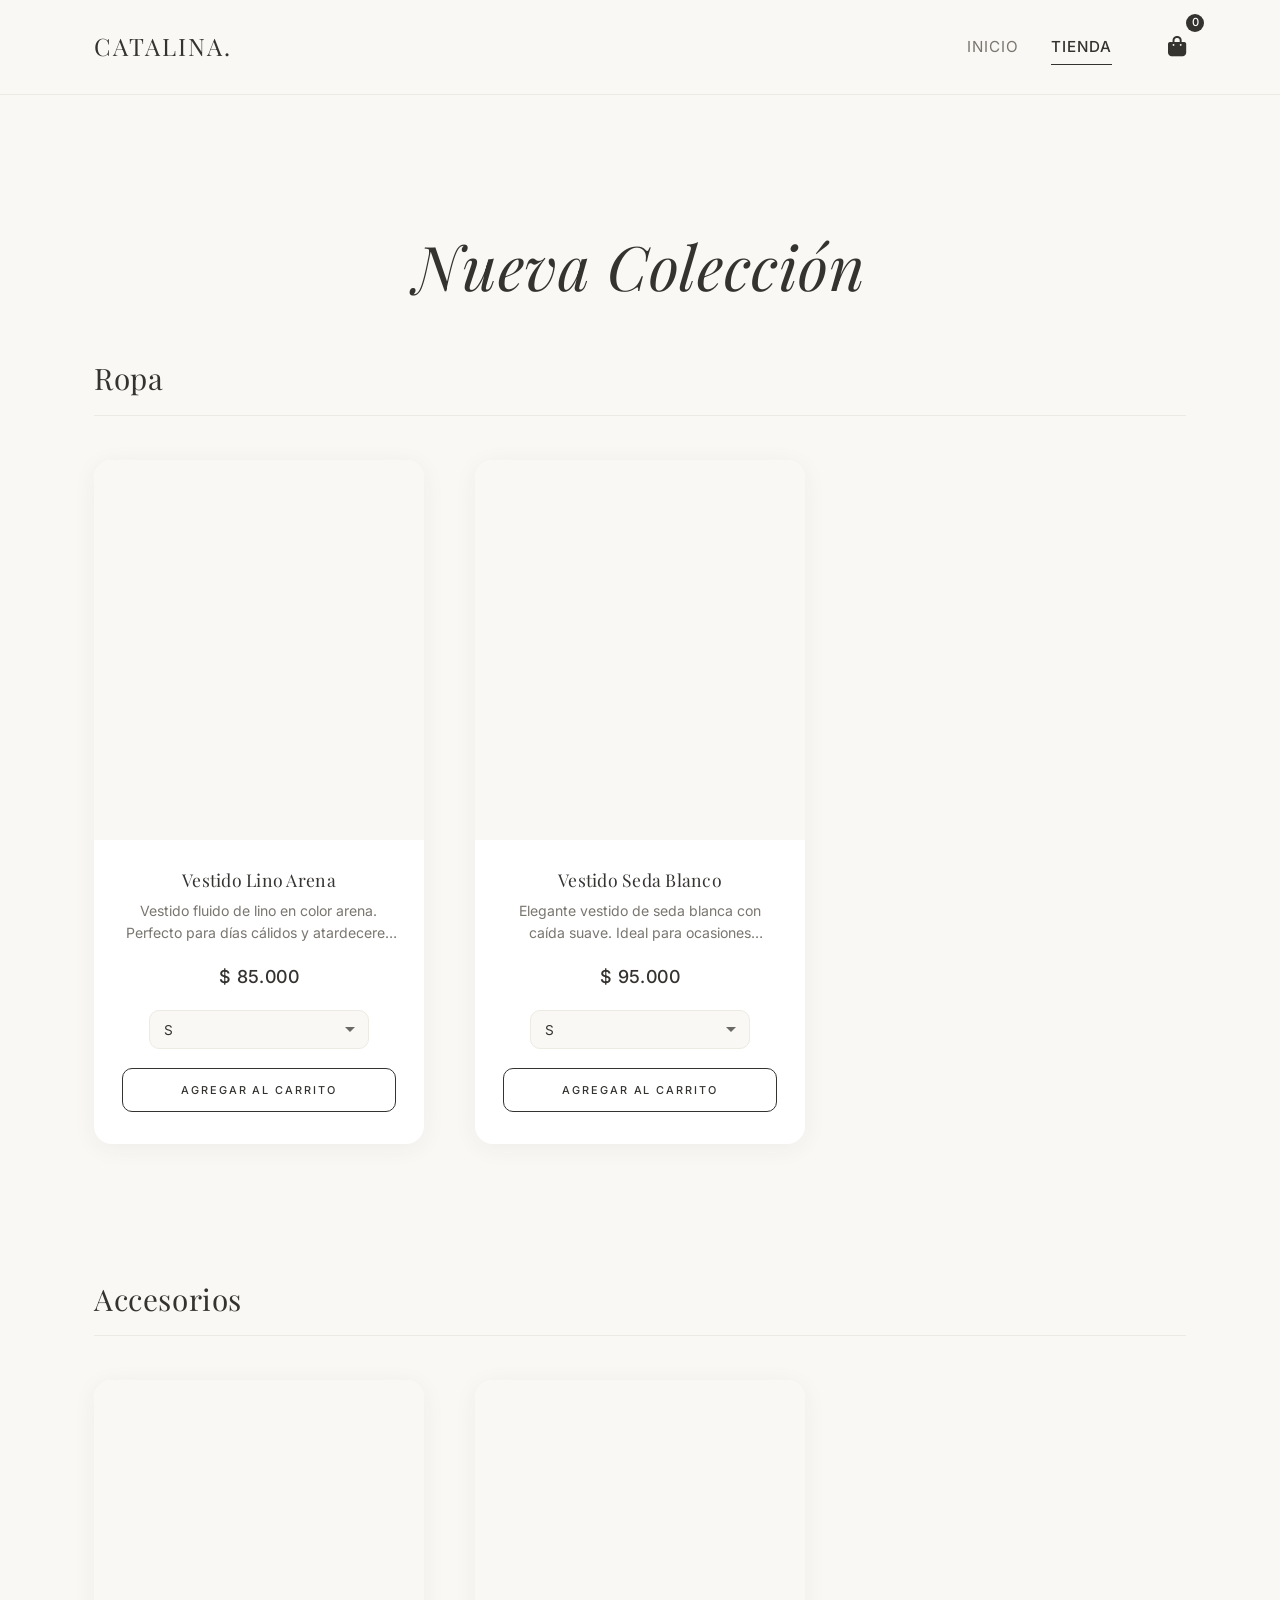
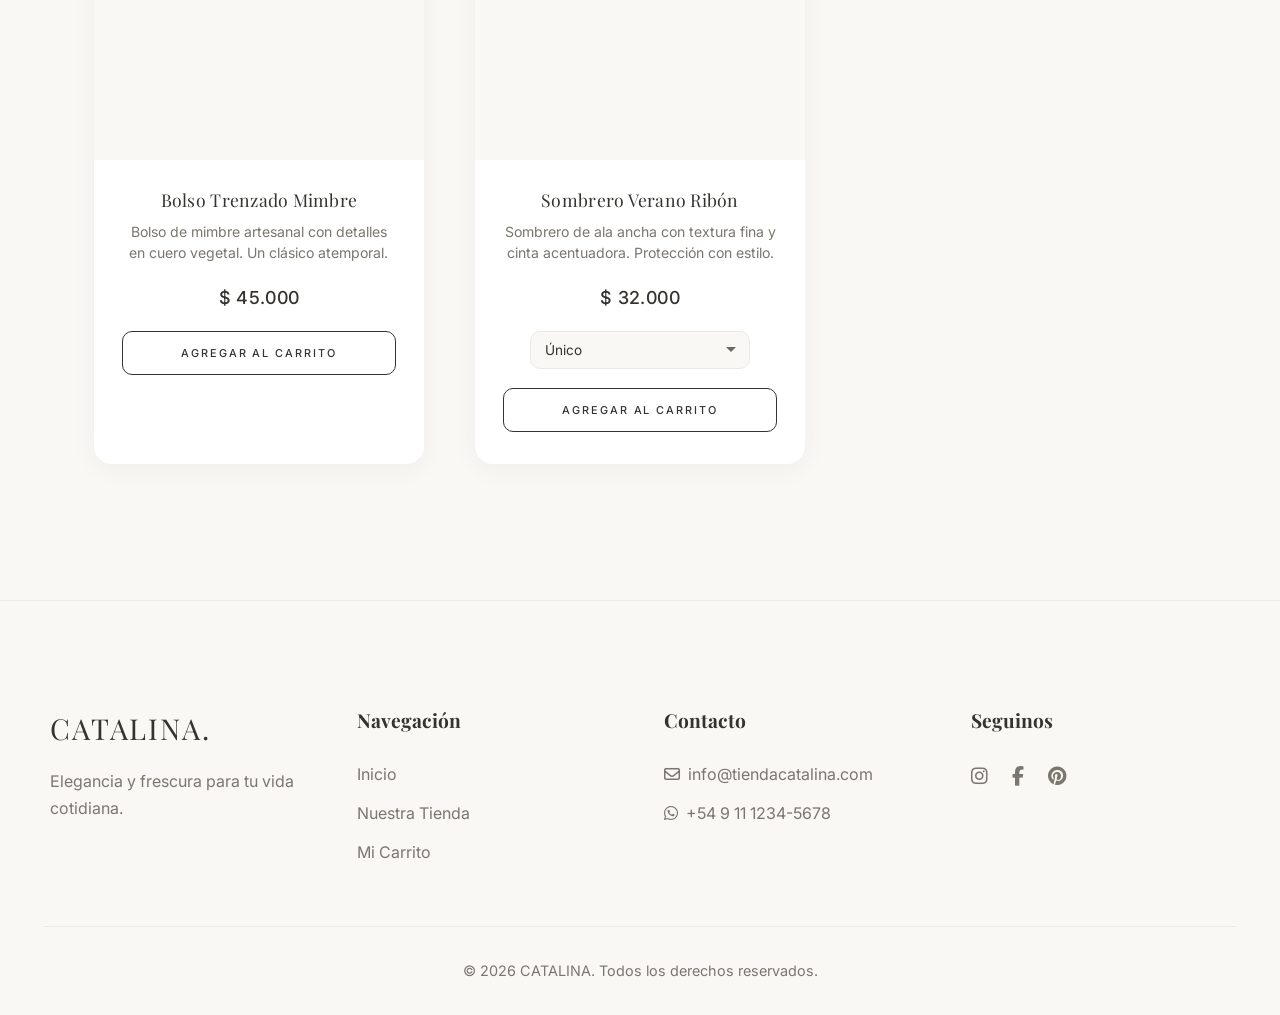
==== shop.html @ 64754042 "primer commit" ====
<!DOCTYPE html>
<html lang="es">
<head>
    <meta charset="UTF-8">
    <meta name="viewport" content="width=device-width, initial-scale=1.0">
    <title>Tienda | CATALINA.</title>
    <!-- Google Fonts -->
    <link rel="preconnect" href="https://fonts.googleapis.com">
    <link rel="preconnect" href="https://fonts.gstatic.com" crossorigin>
    <link href="https://fonts.googleapis.com/css2?family=Inter:wght@300;400;500&family=Playfair+Display:ital,wght@0,400;0,600;1,400&display=swap" rel="stylesheet">
    <link rel="stylesheet" href="css/style.css">
    <!-- FontAwesome -->
    <link rel="stylesheet" href="https://cdnjs.cloudflare.com/ajax/libs/font-awesome/6.4.0/css/all.min.css">
</head>
<body>
    <!-- Navbar -->
    <header class="navbar">
        <div class="nav-container">
            <a href="index.html" class="logo">CATALINA.</a>
            <nav class="nav-links">
                <a href="index.html">Inicio</a>
                <a href="shop.html" class="active">Tienda</a>
                <div class="cart-icon-container" id="open-cart-btn">
                    <i class="fa-solid fa-bag-shopping"></i>
                    <span id="cart-badge" class="cart-badge">0</span>
                </div>
            </nav>
        </div>
    </header>

    <!-- Shop Content -->
    <main class="products-section">
        <h1 class="page-title">Nueva Colección</h1>
        
        <!-- Categoría: Ropa -->
        <section class="category-wrapper">
            <h2 class="category-title">Ropa</h2>
            <div class="products-grid" id="ropa-container">
                <!-- Productos inyectados por js/main.js -->
            </div>
        </section>

        <!-- Categoría: Accesorios -->
        <section class="category-wrapper">
            <h2 class="category-title">Accesorios</h2>
            <div class="products-grid" id="accesorios-container">
                <!-- Productos inyectados por js/main.js -->
            </div>
        </section>
        
    </main>

    <!-- 7. Footer Completo -->
    <footer class="main-footer">
        <div class="footer-grid">
            <div class="footer-brand">
                <a href="index.html" class="logo">CATALINA.</a>
                <p>Elegancia y frescura para tu vida cotidiana.</p>
            </div>
            
            <div class="footer-links">
                <h4>Navegación</h4>
                <ul>
                    <li><a href="index.html">Inicio</a></li>
                    <li><a href="shop.html">Nuestra Tienda</a></li>
                    <li><a href="#" id="open-cart-footer-2">Mi Carrito</a></li>
                </ul>
            </div>
            
            <div class="footer-contact">
                <h4>Contacto</h4>
                <p><i class="fa-regular fa-envelope"></i> info@tiendacatalina.com</p>
                <p><i class="fa-brands fa-whatsapp"></i> +54 9 11 1234-5678</p>
            </div>
            
            <div class="footer-social">
                <h4>Seguinos</h4>
                <div class="social-icons">
                    <a href="#"><i class="fa-brands fa-instagram"></i></a>
                    <a href="#"><i class="fa-brands fa-facebook-f"></i></a>
                    <a href="#"><i class="fa-brands fa-pinterest"></i></a>
                </div>
            </div>
        </div>
        <div class="footer-bottom">
            <p>&copy; 2026 CATALINA. Todos los derechos reservados.</p>
        </div>
    </footer>


    <!-- Cart Sidebar Overlay -->
    <div class="cart-overlay" id="cart-overlay">
        <div class="cart-sidebar" id="cart-sidebar">
            <div class="cart-header">
                <h2>Tu Bolsa</h2>
                <button id="close-cart-btn" class="close-btn"><i class="fa-solid fa-xmark"></i></button>
            </div>
            
            <div class="cart-items" id="cart-items-container">
                <!-- Cart items will be injected here -->
                <p class="empty-cart-msg">Tu bolsa está vacía.</p>
            </div>
            
            <div class="cart-footer">
                <div class="cart-total">
                    <span>Total:</span>
                    <span id="cart-total-price">$0</span>
                </div>
                <button id="empty-cart-btn" class="btn-outline-small">Vaciar Carrito</button>
                <button id="checkout-btn" class="checkout-btn">
                    Finalizar compras <i class="fa-brands fa-whatsapp"></i>
                </button>
            </div>
        </div>
    </div>

    <!-- Scripts -->
    <script src="js/products.js"></script>
    <script src="js/cart.js"></script>
    <script src="js/main.js"></script>
</body>
</html>
---- css/style.css ----
/* CSS Reset & Variables — boutique / editorial */
:root {
    --color-primary: #D5C4A1;
    --color-bg: #FAF8F4;
    --color-surface: #FFFFFF;
    --color-text-dark: #353330;
    --color-text-light: #7A7670;
    --color-border: #EDEAE3;
    --color-border-strong: #E0DBD2;
    --color-wash: rgba(53, 51, 48, 0.04);

    --font-heading: 'Playfair Display', serif;
    --font-body: 'Inter', sans-serif;

    --ease-smooth: cubic-bezier(0.4, 0, 0.2, 1);
    --duration: 0.3s;
    --transition: color var(--duration) var(--ease-smooth),
        background-color var(--duration) var(--ease-smooth),
        border-color var(--duration) var(--ease-smooth),
        box-shadow var(--duration) var(--ease-smooth),
        opacity var(--duration) var(--ease-smooth),
        transform var(--duration) var(--ease-smooth);
    --transition-btn: var(--transition);

    --shadow-subtle: 0 1px 3px rgba(53, 51, 48, 0.04);
    --shadow-soft: 0 8px 28px rgba(53, 51, 48, 0.06);
    --shadow-card: 0 4px 24px rgba(53, 51, 48, 0.055);
    --shadow-card-hover: 0 14px 36px rgba(53, 51, 48, 0.09);

    --radius-sm: 10px;
    --radius-md: 18px;

    --page-gutter: clamp(1.5rem, 5vw, 2.75rem);
    --content-max: 1180px;
    --section-pad-y: clamp(3.75rem, 10vw, 6.5rem);
    --section-gap: clamp(4.5rem, 11vw, 8.5rem);
}

* {
    margin: 0;
    padding: 0;
    box-sizing: border-box;
}

body {
    font-family: var(--font-body);
    font-weight: 400;
    background-color: var(--color-bg);
    color: var(--color-text-dark);
    line-height: 1.65;
    overflow-x: hidden;
    -webkit-font-smoothing: antialiased;
}

/* Typography */
h1, h2, h3, .logo {
    font-family: var(--font-heading);
    font-weight: 400;
}

.section-heading {
    text-align: center;
    font-size: clamp(2.35rem, 4.8vw, 3.15rem);
    font-weight: 400;
    margin-bottom: clamp(2.5rem, 5vw, 3.75rem);
    padding: 0 var(--page-gutter);
    color: var(--color-text-dark);
    font-style: italic;
    letter-spacing: 0.01em;
    line-height: 1.2;
}

.featured-section {
    margin-top: var(--section-gap);
    margin-bottom: clamp(2rem, 5vw, 3.5rem);
}

/* Navbar */
.navbar {
    background-color: rgba(250, 248, 244, 0.92);
    backdrop-filter: blur(12px);
    -webkit-backdrop-filter: blur(12px);
    position: sticky;
    top: 0;
    z-index: 100;
    border-bottom: 1px solid var(--color-border);
}

.nav-container {
    max-width: var(--content-max);
    margin: 0 auto;
    padding: 1.35rem var(--page-gutter);
    display: flex;
    justify-content: space-between;
    align-items: center;
}

.logo {
    font-size: 1.5rem;
    text-decoration: none;
    color: var(--color-text-dark);
    letter-spacing: 2px;
}

.nav-links {
    display: flex;
    gap: 2rem;
    align-items: center;
}

.nav-links a {
    text-decoration: none;
    color: var(--color-text-light);
    font-size: 0.95rem;
    text-transform: uppercase;
    letter-spacing: 1px;
    transition: var(--transition);
    padding: 0.35rem 0;
    position: relative;
}

.nav-links a::after {
    content: '';
    position: absolute;
    left: 0;
    bottom: 0;
    width: 100%;
    height: 1px;
    background: currentColor;
    transform: scaleX(0);
    transform-origin: right;
    transition: transform var(--duration) var(--ease-smooth);
}

.nav-links a:hover::after,
.nav-links a.active::after {
    transform: scaleX(1);
    transform-origin: left;
}

.nav-links a:hover,
.nav-links a.active {
    color: var(--color-text-dark);
    font-weight: 500;
}

.cart-icon-container {
    position: relative;
    cursor: pointer;
    font-size: 1.3rem;
    margin-left: 1rem;
    padding: 0.5rem;
    margin-right: -0.5rem;
    border-radius: var(--radius-sm);
    transition: var(--transition);
}

.cart-icon-container:hover {
    color: var(--color-text-dark);
    background: rgba(44, 42, 41, 0.05);
}

.cart-badge {
    position: absolute;
    top: -8px;
    right: -10px;
    background-color: var(--color-text-dark); /* Contrast */
    color: white;
    font-family: var(--font-body);
    font-size: 0.7rem;
    font-weight: 500;
    width: 18px;
    height: 18px;
    border-radius: 50%;
    display: flex;
    align-items: center;
    justify-content: center;
}

/* 1. Hero Section */
.hero-index {
    position: relative;
    text-align: center;
    padding: 0 var(--page-gutter);
    height: 90vh; /* 90 height for massive impact */
    min-height: 600px;
    background-color: var(--color-primary);
    
    /* Default (Mobile First): Use hero.jfif */
    background-image: linear-gradient(rgba(0, 0, 0, 0.25), rgba(0, 0, 0, 0.25)), url('../images/hero.jfif');
    background-size: cover;
    background-position: center;
    background-repeat: no-repeat;
    
    /* Transition for smooth background toggle when resizing */
    transition: background-image 0.5s ease-in-out;
    
    color: white;
    display: flex;
    flex-direction: column;
    align-items: center;
    justify-content: center;
}

/* Hero Section Desktop Media Query */
@media (min-width: 768px) {
    .hero-index {
        /* Desktop: Use herodesktop.jfif to avoid pixelation */
        background-image: linear-gradient(rgba(0, 0, 0, 0.25), rgba(0, 0, 0, 0.25)), url('../images/herodesktop.jfif');
    }
}

.hero-content {
    max-width: 820px;
    z-index: 2;
    padding: 0 0.5rem;
}

.hero-content h1 {
    font-family: var(--font-heading);
    font-size: clamp(3rem, 8vw, 5.25rem);
    font-weight: 400;
    margin-bottom: 1.35rem;
    letter-spacing: 0.02em;
    line-height: 1.08;
    text-shadow: 0 2px 24px rgba(0, 0, 0, 0.22);
}

.hero-content p {
    font-family: var(--font-body);
    font-size: clamp(1.05rem, 2.2vw, 1.3rem);
    margin: 0 auto 2.75rem;
    font-weight: 300;
    line-height: 1.65;
    max-width: 34em;
    text-shadow: 0 1px 16px rgba(0, 0, 0, 0.2);
}

.btn-primary {
    display: inline-block;
    padding: 1rem 2.6rem;
    background-color: rgba(255, 255, 255, 0.97);
    color: var(--color-text-dark);
    text-decoration: none;
    font-family: var(--font-body);
    text-transform: uppercase;
    font-weight: 500;
    font-size: 0.72rem;
    letter-spacing: 0.2em;
    transition: var(--transition-btn);
    border: 1px solid rgba(255, 255, 255, 0.5);
    border-radius: var(--radius-sm);
    box-shadow: var(--shadow-soft);
}

.btn-primary:hover {
    background-color: #F5F2EC;
    color: var(--color-text-dark);
    border-color: var(--color-border-strong);
    transform: translateY(-1px);
    box-shadow: 0 10px 32px rgba(53, 51, 48, 0.1);
}

.btn-primary:active {
    transform: translateY(0);
    box-shadow: var(--shadow-subtle);
}

.btn-primary:focus-visible {
    outline: 2px solid var(--color-text-dark);
    outline-offset: 3px;
}

/* 3. Banner Visual Section */
.editorial-banner {
    position: relative;
    margin: var(--section-gap) 0;
    padding: var(--section-pad-y) var(--page-gutter);
    text-align: center;
    min-height: 400px;
    display: flex;
    align-items: center;
    justify-content: center;
    background: linear-gradient(rgba(0, 0, 0, 0.25), rgba(0, 0, 0, 0.25)), url('../images/banner.jfif') center/cover fixed no-repeat;
    /* fallback */
    background: linear-gradient(rgba(0, 0, 0, 0.25), rgba(0, 0, 0, 0.25)), url('../images/banner.jpg') center/cover fixed no-repeat, url('../images/banner.jfif') center/cover fixed no-repeat;
}

.banner-content {
    color: white;
    max-width: 700px;
    z-index: 2;
}

.banner-content h2 {
    font-family: var(--font-heading);
    font-size: clamp(2.35rem, 5vw, 3.5rem);
    font-weight: 400;
    font-style: italic;
    margin-bottom: 1.15rem;
    line-height: 1.15;
    letter-spacing: 0.01em;
    text-shadow: 0 2px 20px rgba(0, 0, 0, 0.25);
}

.banner-content p {
    font-family: var(--font-body);
    font-size: 1.15rem;
    margin-bottom: 2.25rem;
    font-weight: 300;
    line-height: 1.65;
    opacity: 0.95;
}

.btn-outline-white {
    display: inline-block;
    padding: 0.95rem 2.4rem;
    background-color: transparent;
    color: white;
    text-decoration: none;
    border: 1px solid rgba(255, 255, 255, 0.65);
    text-transform: uppercase;
    font-size: 0.72rem;
    letter-spacing: 0.2em;
    font-weight: 500;
    font-family: var(--font-body);
    border-radius: var(--radius-sm);
    transition: var(--transition-btn);
    backdrop-filter: blur(6px);
    -webkit-backdrop-filter: blur(6px);
}
.btn-outline-white:hover {
    background-color: rgba(255, 255, 255, 0.94);
    color: var(--color-text-dark);
    border-color: rgba(255, 255, 255, 0.94);
    transform: translateY(-1px);
    box-shadow: 0 8px 28px rgba(0, 0, 0, 0.12);
}

.btn-outline-white:focus-visible {
    outline: 2px solid white;
    outline-offset: 3px;
}

/* 4. About Section */
.about-section {
    padding: var(--section-pad-y) var(--page-gutter);
    text-align: center;
    max-width: 720px;
    margin: var(--section-gap) auto;
}

.about-section p {
    font-family: var(--font-body);
    font-size: 1.08rem;
    color: var(--color-text-light);
    line-height: 1.95;
    font-weight: 400;
}

/* 5. Benefits Section */
.benefits-section {
    display: grid;
    grid-template-columns: repeat(auto-fit, minmax(220px, 1fr));
    gap: clamp(2.25rem, 4vw, 3.25rem);
    padding: var(--section-pad-y) var(--page-gutter);
    background-color: rgba(213, 196, 161, 0.09);
    max-width: var(--content-max);
    margin: 0 auto var(--section-gap);
    border-radius: var(--radius-md);
    border: 1px solid var(--color-border);
    box-shadow: var(--shadow-subtle);
    text-align: center;
}

.benefit-item i {
    font-size: 2.25rem;
    color: var(--color-text-dark);
    margin-bottom: 1.1rem;
    opacity: 0.88;
}

.benefit-item h3 {
    font-size: 1.05rem;
    margin-bottom: 0.55rem;
    font-family: var(--font-heading);
    font-weight: 400;
    letter-spacing: 0.02em;
    color: var(--color-text-dark);
}

.benefit-item p {
    font-family: var(--font-body);
    font-size: 0.92rem;
    color: var(--color-text-light);
    line-height: 1.6;
    font-weight: 400;
}

/* 6. Call To Action Final */
.cta-final {
    text-align: center;
    padding: var(--section-pad-y) var(--page-gutter);
    background-color: var(--color-surface);
    margin-bottom: var(--section-gap);
    border-top: 1px solid var(--color-border);
    border-bottom: 1px solid var(--color-border);
}

.cta-final h2 {
    font-family: var(--font-heading);
    font-size: clamp(2.35rem, 5vw, 3.35rem);
    font-weight: 400;
    font-style: italic;
    color: var(--color-text-dark);
    margin-bottom: 1.1rem;
    line-height: 1.15;
    letter-spacing: 0.01em;
}

.cta-final p {
    font-family: var(--font-body);
    font-size: 1.05rem;
    color: var(--color-text-light);
    margin-bottom: 2.25rem;
    max-width: 36rem;
    margin-left: auto;
    margin-right: auto;
    line-height: 1.65;
}

/* Products Section (Shop Page / Featured) */
.products-section {
    max-width: var(--content-max);
    margin: var(--section-gap) auto var(--section-gap);
    padding: 0 var(--page-gutter);
}

.page-title {
    font-family: var(--font-heading);
    text-align: center;
    font-size: clamp(2.65rem, 6vw, 3.85rem);
    font-weight: 400;
    margin: clamp(2.5rem, 6vw, 4rem) 0 clamp(2.5rem, 5vw, 3.75rem);
    font-style: italic;
    color: var(--color-text-dark);
    letter-spacing: 0.01em;
    line-height: 1.12;
}

.category-wrapper {
    margin-bottom: var(--section-gap);
}

.category-wrapper:last-of-type {
    margin-bottom: clamp(3rem, 8vw, 5rem);
}

.category-title {
    font-family: var(--font-heading);
    font-size: clamp(1.45rem, 2.8vw, 1.85rem);
    font-weight: 400;
    margin-bottom: 2.75rem;
    color: var(--color-text-dark);
    border-bottom: 1px solid var(--color-border);
    padding-bottom: 1.15rem;
    letter-spacing: 0.02em;
    line-height: 1.25;
}

.products-grid {
    display: grid;
    grid-template-columns: repeat(auto-fill, minmax(268px, 1fr));
    gap: clamp(2rem, 4vw, 3.25rem);
}

/* Product Card */
.product-card {
    background: var(--color-surface);
    border-radius: var(--radius-md);
    overflow: hidden;
    transition: var(--transition);
    border: none;
    box-shadow: var(--shadow-card);
}

.product-card:hover {
    transform: translateY(-2px);
    box-shadow: var(--shadow-card-hover);
}

.product-image-container {
    width: 100%;
    height: 380px;
    overflow: hidden;
    position: relative;
    background: var(--color-bg);
}

.product-image-container::after {
    content: '';
    position: absolute;
    inset: 0;
    background: linear-gradient(180deg, transparent 60%, rgba(53, 51, 48, 0.03) 100%);
    opacity: 0;
    transition: opacity var(--duration) var(--ease-smooth);
    pointer-events: none;
    z-index: 1;
}

.product-card:hover .product-image-container::after {
    opacity: 1;
}

.product-image {
    width: 100%;
    height: 100%;
    object-fit: cover;
    transition: transform var(--duration) var(--ease-smooth);
}

.product-card:hover .product-image {
    transform: scale(1.035);
}

.product-info {
    padding: 1.75rem 1.75rem 2rem;
    text-align: center;
}

.product-title {
    font-family: var(--font-heading);
    font-size: 1.1rem;
    font-weight: 400;
    margin-bottom: 0.55rem;
    color: var(--color-text-dark);
    letter-spacing: 0.015em;
    line-height: 1.35;
}

.product-desc {
    font-family: var(--font-body);
    font-size: 0.88rem;
    color: var(--color-text-light);
    margin-bottom: 1.15rem;
    line-height: 1.55;
    display: -webkit-box;
    -webkit-line-clamp: 2;
    -webkit-box-orient: vertical;
    overflow: hidden;
}

.product-price {
    font-family: var(--font-body);
    font-size: 1.12rem;
    font-weight: 500;
    margin-bottom: 1.15rem;
    letter-spacing: 0.02em;
}

/* Size Selector inside Card */
.size-selector {
    margin-bottom: 1.15rem;
}
.size-selector select {
    width: 100%;
    max-width: 220px;
    margin: 0 auto;
    display: block;
    padding: 0.65rem 0.85rem;
    border: 1px solid var(--color-border);
    border-radius: var(--radius-sm);
    background: var(--color-bg);
    font-family: inherit;
    font-size: 0.85rem;
    color: var(--color-text-dark);
    cursor: pointer;
    transition: var(--transition-btn);
    appearance: none;
    background-image: url("data:image/svg+xml,%3Csvg xmlns='http://www.w3.org/2000/svg' width='12' height='12' viewBox='0 0 12 12'%3E%3Cpath fill='%236B6865' d='M6 8L1 3h10z'/%3E%3C/svg%3E");
    background-repeat: no-repeat;
    background-position: right 0.75rem center;
    padding-right: 2rem;
}

.size-selector select:hover {
    border-color: var(--color-border-strong);
    background-color: var(--color-surface);
}

.size-selector select:focus-visible {
    outline: 2px solid var(--color-text-dark);
    outline-offset: 2px;
}

.add-to-cart-btn {
    width: 100%;
    padding: 0.88rem 1rem;
    background-color: transparent;
    color: var(--color-text-dark);
    border: 1px solid var(--color-text-dark);
    cursor: pointer;
    font-family: var(--font-body);
    font-size: 0.68rem;
    font-weight: 500;
    text-transform: uppercase;
    letter-spacing: 0.18em;
    border-radius: var(--radius-sm);
    transition: var(--transition-btn);
    box-shadow: none;
}

.add-to-cart-btn:hover {
    background-color: var(--color-text-dark);
    color: var(--color-surface);
    border-color: var(--color-text-dark);
}

.add-to-cart-btn:active {
    opacity: 0.92;
}

.add-to-cart-btn:focus-visible {
    outline: 2px solid var(--color-text-dark);
    outline-offset: 3px;
}

/* 7. Footer Completo */
.main-footer {
    background-color: var(--color-bg); /* Claro / beige */
    padding: var(--section-pad-y) var(--page-gutter) 2rem;
    border-top: 1px solid var(--color-border);
    margin-top: auto;
}

.footer-grid {
    max-width: var(--content-max);
    margin: 0 auto;
    display: grid;
    grid-template-columns: repeat(auto-fit, minmax(250px, 1fr));
    gap: 3rem;
    margin-bottom: 3rem;
}

.footer-brand .logo {
    display: block;
    font-size: 1.8rem;
    margin-bottom: 1rem;
}
.footer-brand p {
    color: var(--color-text-light);
    font-size: 1rem;
}

.footer-links h4,
.footer-contact h4,
.footer-social h4 {
    font-family: var(--font-heading);
    font-size: 1.2rem;
    color: var(--color-text-dark);
    margin-bottom: 1.5rem;
}

.footer-links ul {
    list-style: none;
}
.footer-links li {
    margin-bottom: 0.8rem;
}
.footer-links a {
    text-decoration: none;
    color: var(--color-text-light);
    transition: var(--transition);
}
.footer-links a:hover {
    color: var(--color-text-dark);
}

.footer-contact p {
    color: var(--color-text-light);
    margin-bottom: 0.8rem;
    display: flex;
    align-items: center;
    gap: 0.5rem;
}

.social-icons {
    display: flex;
    gap: 1.5rem;
}

.social-icons a {
    color: var(--color-text-light);
    font-size: 1.2rem;
    transition: var(--transition);
}
.social-icons a:hover {
    color: var(--color-text-dark);
    transform: translateY(-1px);
}

.footer-bottom {
    text-align: center;
    padding-top: 2rem;
    border-top: 1px solid var(--color-border);
    color: var(--color-text-light);
    font-size: 0.9rem;
}

/* Cart Sidebar Overlay */
.cart-overlay {
    position: fixed;
    top: 0;
    left: 0;
    width: 100%;
    height: 100%;
    background: rgba(53, 51, 48, 0.35);
    backdrop-filter: blur(4px);
    -webkit-backdrop-filter: blur(4px);
    opacity: 0;
    visibility: hidden;
    transition: var(--transition);
    z-index: 1000;
}

.cart-overlay.active {
    opacity: 1;
    visibility: visible;
}

/* Cart Sidebar */
.cart-sidebar {
    position: fixed;
    top: 0;
    right: -400px;
    width: 100%;
    max-width: 400px;
    height: 100%;
    background: var(--color-surface);
    box-shadow: -8px 0 40px rgba(53, 51, 48, 0.08);
    border-left: 1px solid var(--color-border);
    display: flex;
    flex-direction: column;
    transition: right var(--duration) var(--ease-smooth);
}

.cart-overlay.active .cart-sidebar {
    right: 0;
}

.cart-header {
    padding: 1.75rem 1.5rem;
    display: flex;
    justify-content: space-between;
    align-items: center;
    border-bottom: 1px solid var(--color-border);
}

.cart-header h2 {
    font-family: var(--font-heading);
    font-size: 1.35rem;
    font-weight: 400;
    font-style: italic;
    letter-spacing: 0.02em;
    color: var(--color-text-dark);
}

.close-btn {
    background: none;
    border: none;
    font-size: 1.5rem;
    cursor: pointer;
    color: var(--color-text-light);
    padding: 0.35rem;
    line-height: 1;
    border-radius: var(--radius-sm);
    transition: var(--transition-btn);
}

.close-btn:hover {
    color: var(--color-text-dark);
    background: rgba(44, 42, 41, 0.06);
}

.cart-items {
    flex-grow: 1;
    overflow-y: auto;
    padding: 1.5rem 1.75rem;
}

.empty-cart-msg {
    text-align: center;
    color: var(--color-text-light);
    margin-top: 2rem;
    font-style: italic;
}

/* Cart Item Layout */
.cart-item {
    display: flex;
    gap: 1rem;
    margin-bottom: 1.5rem;
    padding-bottom: 1.5rem;
    border-bottom: 1px solid var(--color-border);
}

.cart-item-img {
    width: 80px;
    height: 100px;
    object-fit: cover;
    border-radius: var(--radius-sm);
    border: 1px solid var(--color-border);
}

.cart-item-details {
    flex-grow: 1;
    display: flex;
    flex-direction: column;
}

.cart-item-title {
    font-size: 0.95rem;
    font-family: var(--font-heading);
}

.cart-item-price {
    font-size: 0.9rem;
    font-weight: 500;
    margin: 0.3rem 0;
}

.cart-item-size {
    font-size: 0.8rem;
    color: var(--color-text-light);
}

.cart-item-actions {
    display: flex;
    justify-content: space-between;
    align-items: center;
    margin-top: auto;
}

.qty-controls {
    display: flex;
    align-items: center;
    border: 1px solid var(--color-border);
    border-radius: var(--radius-sm);
}

.qty-btn {
    background: none;
    border: none;
    padding: 0.35rem 0.65rem;
    cursor: pointer;
    color: var(--color-text-dark);
    transition: var(--transition-btn);
    border-radius: 2px;
}

.qty-btn:hover {
    background: rgba(44, 42, 41, 0.08);
}

.qty-value {
    padding: 0 0.5rem;
    font-size: 0.9rem;
}

.remove-item-btn {
    background: none;
    border: none;
    color: var(--color-text-light);
    font-size: 0.82rem;
    font-family: var(--font-body);
    cursor: pointer;
    text-decoration: underline;
    text-underline-offset: 3px;
    transition: var(--transition);
}

.remove-item-btn:hover {
    color: var(--color-text-dark);
}

.cart-footer {
    padding: 1.75rem 1.5rem;
    border-top: 1px solid var(--color-border);
    background: var(--color-surface);
}

.cart-total {
    display: flex;
    justify-content: space-between;
    font-size: 1.2rem;
    font-family: var(--font-heading);
    margin-bottom: 1.5rem;
}

.checkout-btn {
    width: 100%;
    padding: 1rem 1rem;
    background-color: var(--color-text-dark);
    color: var(--color-surface);
    border: 1px solid var(--color-text-dark);
    border-radius: var(--radius-sm);
    cursor: pointer;
    font-family: var(--font-body);
    font-size: 0.78rem;
    font-weight: 500;
    text-transform: uppercase;
    letter-spacing: 0.12em;
    display: flex;
    justify-content: center;
    align-items: center;
    gap: 0.6rem;
    transition: var(--transition-btn);
    box-shadow: var(--shadow-subtle);
}

.checkout-btn:hover {
    background-color: #484541;
    border-color: #484541;
    color: var(--color-surface);
}

.checkout-btn:active {
    opacity: 0.95;
}

.checkout-btn:focus-visible {
    outline: 2px solid var(--color-text-dark);
    outline-offset: 3px;
}

.btn-outline-small {
    width: 100%;
    padding: 0.65rem 0.75rem;
    margin-bottom: 1rem;
    background: transparent;
    border: 1px solid var(--color-border);
    color: var(--color-text-light);
    border-radius: var(--radius-sm);
    cursor: pointer;
    font-size: 0.85rem;
    transition: var(--transition-btn);
}
.btn-outline-small:hover {
    border-color: var(--color-text-dark);
    color: var(--color-text-dark);
    background: rgba(44, 42, 41, 0.04);
}

@media (prefers-reduced-motion: reduce) {
    *,
    *::before,
    *::after {
        animation-duration: 0.01ms !important;
        animation-iteration-count: 1 !important;
        transition-duration: 0.01ms !important;
    }

    .product-card:hover,
    .btn-primary:hover,
    .btn-outline-white:hover,
    .add-to-cart-btn:hover,
    .checkout-btn:hover {
        transform: none;
    }

    .product-card:hover .product-image {
        transform: none;
    }

    .nav-links a::after {
        transition: none;
    }
}

/* Responsive constraints */
@media (max-width: 768px) {
    .nav-links {
        gap: 1rem;
    }
    .hero-index {
        padding: 6rem var(--page-gutter);
        min-height: 50vh;
        height: auto;
    }
    .hero-content h1 {
        font-size: clamp(2.5rem, 10vw, 3.25rem);
    }
    .cart-sidebar {
        max-width: 85%;
    }
    .editorial-banner {
        padding: clamp(3.75rem, 12vw, 5rem) var(--page-gutter);
        margin: var(--section-gap) 0;
    }

    .products-section {
        margin-top: 3.25rem;
        margin-bottom: 3.5rem;
    }

    .category-wrapper {
        margin-bottom: 4rem;
    }

    .about-section {
        margin-top: 3.25rem;
        margin-bottom: 3.25rem;
    }
}
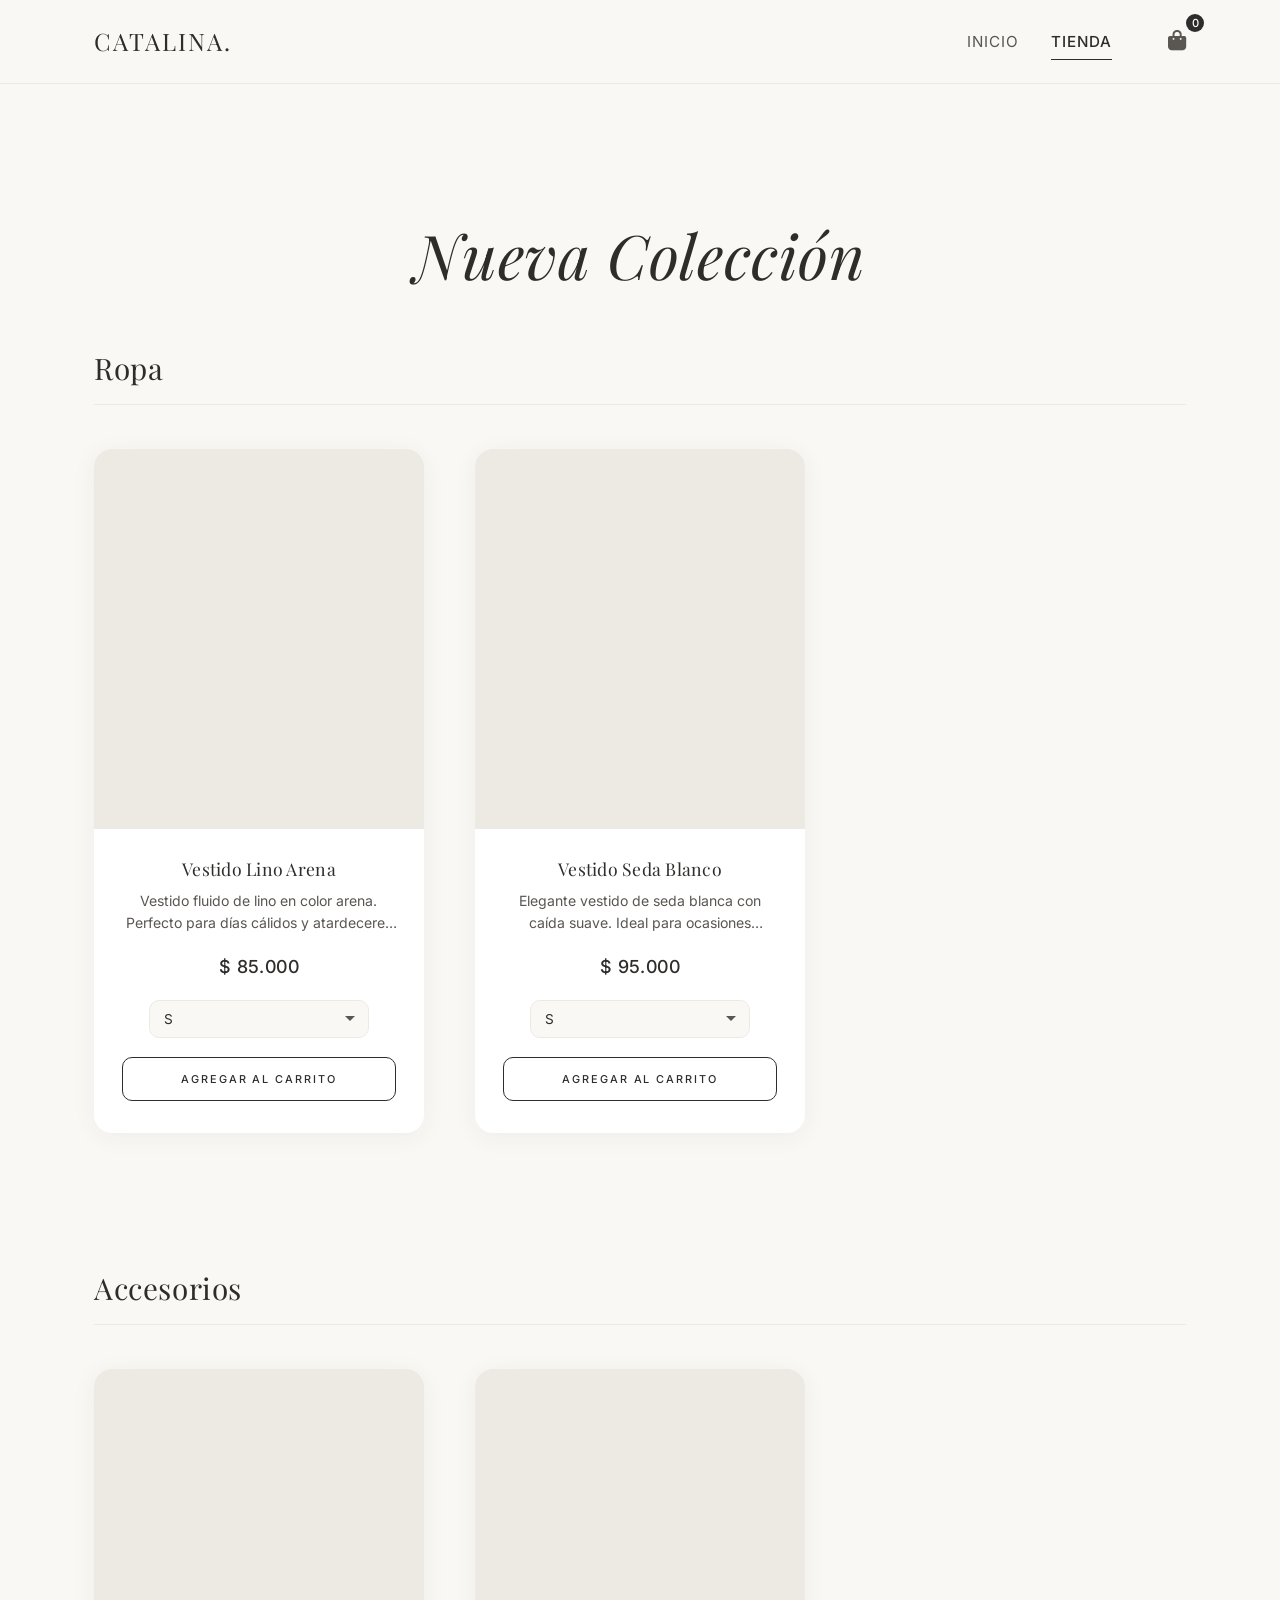
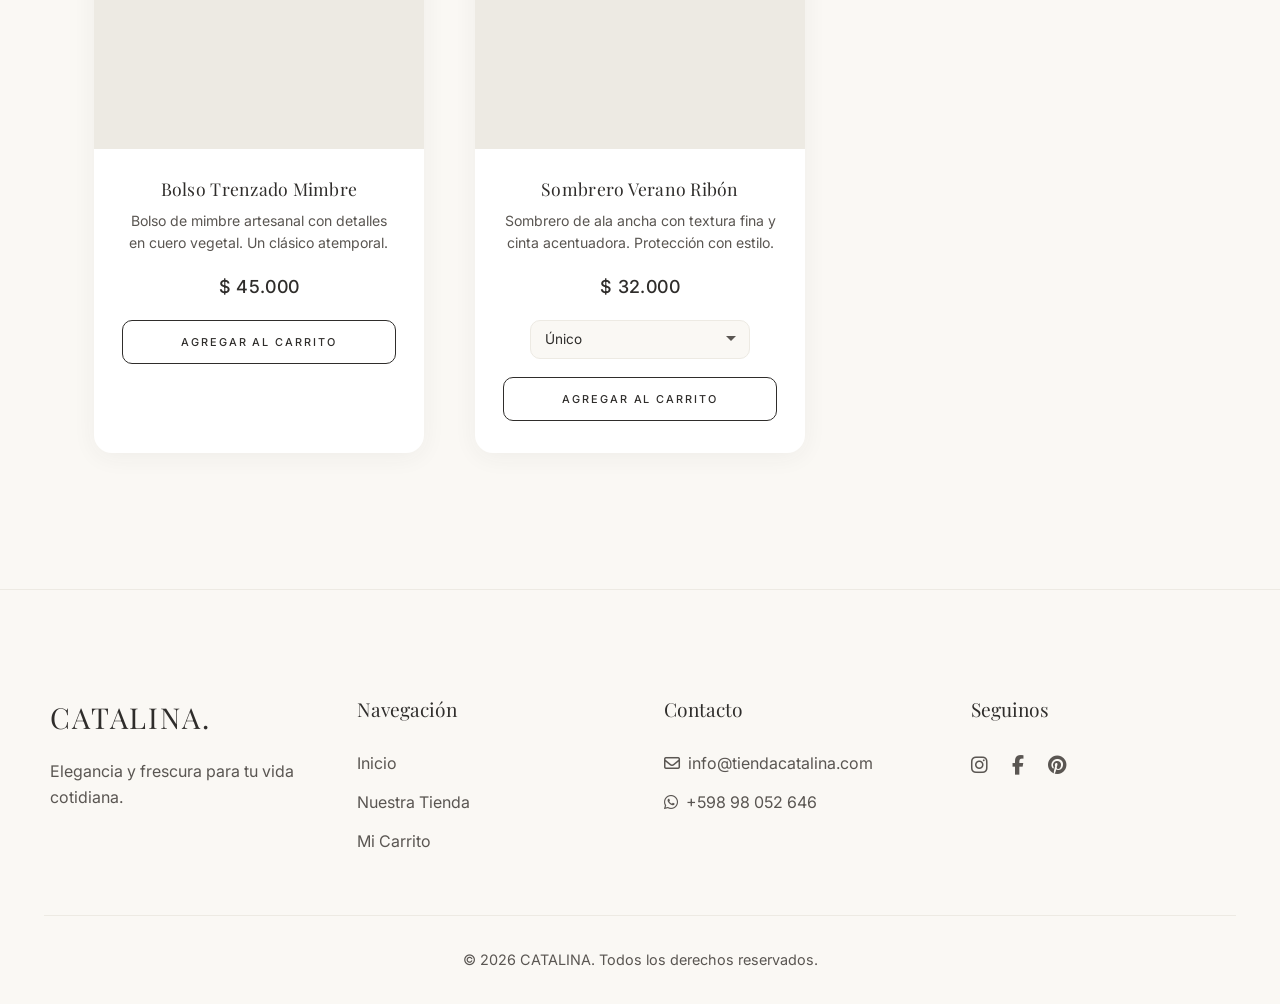
==== commit 14de0e85: "mejora rendimiento" ====
--- a/shop.html
+++ b/shop.html
@@ -3,82 +3,83 @@
 <head>
     <meta charset="UTF-8">
     <meta name="viewport" content="width=device-width, initial-scale=1.0">
-    <title>Tienda | CATALINA.</title>
-    <!-- Google Fonts -->
+    <title>Tienda | Ropa y accesorios — CATALINA.</title>
+    <meta name="description" content="Comprá vestidos, ropa de mujer y accesorios en CATALINA. Talles, envíos y calidad premium. Explorá ropa y accesorios en nuestra tienda online.">
+    <meta name="theme-color" content="#FAF8F4">
+    <meta name="robots" content="index, follow">
+    <link rel="canonical" href="https://www.tiendacatalina.com/shop.html">
+    <meta property="og:type" content="website">
+    <meta property="og:title" content="Tienda | CATALINA.">
+    <meta property="og:description" content="Ropa femenina y accesorios. Nueva colección con envíos a todo el país.">
+    <meta property="og:locale" content="es_UY">
+    <meta name="twitter:card" content="summary">
+    <meta name="twitter:title" content="Tienda CATALINA.">
+    <meta name="twitter:description" content="Vestidos y accesorios de moda femenina.">
     <link rel="preconnect" href="https://fonts.googleapis.com">
     <link rel="preconnect" href="https://fonts.gstatic.com" crossorigin>
     <link href="https://fonts.googleapis.com/css2?family=Inter:wght@300;400;500&family=Playfair+Display:ital,wght@0,400;0,600;1,400&display=swap" rel="stylesheet">
     <link rel="stylesheet" href="css/style.css">
-    <!-- FontAwesome -->
-    <link rel="stylesheet" href="https://cdnjs.cloudflare.com/ajax/libs/font-awesome/6.4.0/css/all.min.css">
+    <link rel="stylesheet" href="https://cdnjs.cloudflare.com/ajax/libs/font-awesome/6.4.0/css/all.min.css" crossorigin="anonymous" referrerpolicy="no-referrer">
 </head>
 <body>
-    <!-- Navbar -->
+    <a href="#main-content" class="skip-link">Saltar al contenido principal</a>
+
     <header class="navbar">
         <div class="nav-container">
             <a href="index.html" class="logo">CATALINA.</a>
-            <nav class="nav-links">
+            <nav class="nav-links" aria-label="Navegación principal">
                 <a href="index.html">Inicio</a>
-                <a href="shop.html" class="active">Tienda</a>
-                <div class="cart-icon-container" id="open-cart-btn">
-                    <i class="fa-solid fa-bag-shopping"></i>
-                    <span id="cart-badge" class="cart-badge">0</span>
-                </div>
+                <a href="shop.html" class="active" aria-current="page">Tienda</a>
+                <button type="button" class="cart-icon-container" id="open-cart-btn" aria-label="Abrir carrito de compras" aria-expanded="false" aria-controls="cart-sidebar">
+                    <i class="fa-solid fa-bag-shopping" aria-hidden="true"></i>
+                    <span id="cart-badge" class="cart-badge" aria-live="polite" aria-atomic="true">0</span>
+                </button>
             </nav>
         </div>
     </header>
 
-    <!-- Shop Content -->
-    <main class="products-section">
+    <main id="main-content" class="products-section">
         <h1 class="page-title">Nueva Colección</h1>
-        
-        <!-- Categoría: Ropa -->
-        <section class="category-wrapper">
-            <h2 class="category-title">Ropa</h2>
-            <div class="products-grid" id="ropa-container">
-                <!-- Productos inyectados por js/main.js -->
-            </div>
+
+        <section class="category-wrapper" aria-labelledby="cat-ropa">
+            <h2 id="cat-ropa" class="category-title">Ropa</h2>
+            <div class="products-grid" id="ropa-container"></div>
         </section>
 
-        <!-- Categoría: Accesorios -->
-        <section class="category-wrapper">
-            <h2 class="category-title">Accesorios</h2>
-            <div class="products-grid" id="accesorios-container">
-                <!-- Productos inyectados por js/main.js -->
-            </div>
+        <section class="category-wrapper" aria-labelledby="cat-acc">
+            <h2 id="cat-acc" class="category-title">Accesorios</h2>
+            <div class="products-grid" id="accesorios-container"></div>
         </section>
-        
     </main>
 
-    <!-- 7. Footer Completo -->
     <footer class="main-footer">
         <div class="footer-grid">
             <div class="footer-brand">
                 <a href="index.html" class="logo">CATALINA.</a>
                 <p>Elegancia y frescura para tu vida cotidiana.</p>
             </div>
-            
-            <div class="footer-links">
-                <h4>Navegación</h4>
+
+            <nav class="footer-links" aria-label="Enlaces del pie">
+                <h3>Navegación</h3>
                 <ul>
                     <li><a href="index.html">Inicio</a></li>
                     <li><a href="shop.html">Nuestra Tienda</a></li>
                     <li><a href="#" id="open-cart-footer-2">Mi Carrito</a></li>
                 </ul>
+            </nav>
+
+            <div class="footer-contact">
+                <h3>Contacto</h3>
+                <p><i class="fa-regular fa-envelope" aria-hidden="true"></i> <a href="mailto:info@tiendacatalina.com">info@tiendacatalina.com</a></p>
+                <p><i class="fa-brands fa-whatsapp" aria-hidden="true"></i> <a href="https://wa.me/59898052646">+598 98 052 646</a></p>
             </div>
-            
-            <div class="footer-contact">
-                <h4>Contacto</h4>
-                <p><i class="fa-regular fa-envelope"></i> info@tiendacatalina.com</p>
-                <p><i class="fa-brands fa-whatsapp"></i> +54 9 11 1234-5678</p>
-            </div>
-            
+
             <div class="footer-social">
-                <h4>Seguinos</h4>
+                <h3>Seguinos</h3>
                 <div class="social-icons">
-                    <a href="#"><i class="fa-brands fa-instagram"></i></a>
-                    <a href="#"><i class="fa-brands fa-facebook-f"></i></a>
-                    <a href="#"><i class="fa-brands fa-pinterest"></i></a>
+                    <a href="https://www.instagram.com/" rel="noopener noreferrer" target="_blank" aria-label="Instagram — abre en una pestaña nueva"><i class="fa-brands fa-instagram" aria-hidden="true"></i></a>
+                    <a href="https://www.facebook.com/" rel="noopener noreferrer" target="_blank" aria-label="Facebook — abre en una pestaña nueva"><i class="fa-brands fa-facebook-f" aria-hidden="true"></i></a>
+                    <a href="https://www.pinterest.com/" rel="noopener noreferrer" target="_blank" aria-label="Pinterest — abre en una pestaña nueva"><i class="fa-brands fa-pinterest" aria-hidden="true"></i></a>
                 </div>
             </div>
         </div>
@@ -87,36 +88,34 @@
         </div>
     </footer>
 
-
-    <!-- Cart Sidebar Overlay -->
-    <div class="cart-overlay" id="cart-overlay">
+    <div class="cart-overlay" id="cart-overlay" role="dialog" aria-modal="true" aria-labelledby="cart-title" aria-hidden="true">
         <div class="cart-sidebar" id="cart-sidebar">
             <div class="cart-header">
-                <h2>Tu Bolsa</h2>
-                <button id="close-cart-btn" class="close-btn"><i class="fa-solid fa-xmark"></i></button>
+                <h2 id="cart-title">Tu Bolsa</h2>
+                <button type="button" id="close-cart-btn" class="close-btn" aria-label="Cerrar carrito">
+                    <i class="fa-solid fa-xmark" aria-hidden="true"></i>
+                </button>
             </div>
-            
+
             <div class="cart-items" id="cart-items-container">
-                <!-- Cart items will be injected here -->
                 <p class="empty-cart-msg">Tu bolsa está vacía.</p>
             </div>
-            
+
             <div class="cart-footer">
                 <div class="cart-total">
                     <span>Total:</span>
-                    <span id="cart-total-price">$0</span>
+                    <span id="cart-total-price" aria-live="polite" aria-atomic="true">$0</span>
                 </div>
-                <button id="empty-cart-btn" class="btn-outline-small">Vaciar Carrito</button>
-                <button id="checkout-btn" class="checkout-btn">
-                    Finalizar compras <i class="fa-brands fa-whatsapp"></i>
+                <button type="button" id="empty-cart-btn" class="btn-outline-small">Vaciar carrito</button>
+                <button type="button" id="checkout-btn" class="checkout-btn">
+                    Finalizar compra por WhatsApp <i class="fa-brands fa-whatsapp" aria-hidden="true"></i>
                 </button>
             </div>
         </div>
     </div>
 
-    <!-- Scripts -->
-    <script src="js/products.js"></script>
-    <script src="js/cart.js"></script>
-    <script src="js/main.js"></script>
+    <script src="js/products.js" defer></script>
+    <script src="js/cart.js" defer></script>
+    <script src="js/main.js" defer></script>
 </body>
 </html>
--- a/css/style.css
+++ b/css/style.css
@@ -3,8 +3,8 @@
     --color-primary: #D5C4A1;
     --color-bg: #FAF8F4;
     --color-surface: #FFFFFF;
-    --color-text-dark: #353330;
-    --color-text-light: #7A7670;
+    --color-text-dark: #2F2D2B;
+    --color-text-light: #5A5652;
     --color-border: #EDEAE3;
     --color-border-strong: #E0DBD2;
     --color-wash: rgba(53, 51, 48, 0.04);
@@ -34,6 +34,39 @@
     --content-max: 1180px;
     --section-pad-y: clamp(3.75rem, 10vw, 6.5rem);
     --section-gap: clamp(4.5rem, 11vw, 8.5rem);
+}
+
+.visually-hidden {
+    position: absolute;
+    width: 1px;
+    height: 1px;
+    padding: 0;
+    margin: -1px;
+    overflow: hidden;
+    clip: rect(0, 0, 0, 0);
+    white-space: nowrap;
+    border: 0;
+}
+
+.skip-link {
+    position: absolute;
+    left: -9999px;
+    top: 0.75rem;
+    z-index: 10001;
+    padding: 0.65rem 1.1rem;
+    background: var(--color-text-dark);
+    color: var(--color-surface);
+    font-family: var(--font-body);
+    font-size: 0.85rem;
+    text-decoration: none;
+    border-radius: var(--radius-sm);
+    transition: var(--transition);
+}
+
+.skip-link:focus {
+    left: 0.75rem;
+    outline: 2px solid var(--color-surface);
+    outline-offset: 2px;
 }
 
 * {
@@ -153,6 +186,16 @@
     margin-right: -0.5rem;
     border-radius: var(--radius-sm);
     transition: var(--transition);
+    background: none;
+    border: none;
+    font-family: inherit;
+    color: var(--color-text-light);
+    line-height: 1;
+}
+
+.cart-icon-container:focus-visible {
+    outline: 2px solid var(--color-text-dark);
+    outline-offset: 2px;
 }
 
 .cart-icon-container:hover {
@@ -186,8 +229,12 @@
     min-height: 600px;
     background-color: var(--color-primary);
     
-    /* Default (Mobile First): Use hero.jfif */
-    background-image: linear-gradient(rgba(0, 0, 0, 0.25), rgba(0, 0, 0, 0.25)), url('../images/hero.jfif');
+    /* WebP preferido; fallback JFIF (Lighthouse / peso) */
+    background-image: linear-gradient(rgba(0, 0, 0, 0.25), rgba(0, 0, 0, 0.25)),
+        image-set(
+            url('../images/hero.webp') type('image/webp'),
+            url('../images/hero.jfif') type('image/jpeg')
+        );
     background-size: cover;
     background-position: center;
     background-repeat: no-repeat;
@@ -205,8 +252,11 @@
 /* Hero Section Desktop Media Query */
 @media (min-width: 768px) {
     .hero-index {
-        /* Desktop: Use herodesktop.jfif to avoid pixelation */
-        background-image: linear-gradient(rgba(0, 0, 0, 0.25), rgba(0, 0, 0, 0.25)), url('../images/herodesktop.jfif');
+        background-image: linear-gradient(rgba(0, 0, 0, 0.25), rgba(0, 0, 0, 0.25)),
+            image-set(
+                url('../images/herodesktop.webp') type('image/webp'),
+                url('../images/herodesktop.jfif') type('image/jpeg')
+            );
     }
 }
 
@@ -281,9 +331,15 @@
     display: flex;
     align-items: center;
     justify-content: center;
-    background: linear-gradient(rgba(0, 0, 0, 0.25), rgba(0, 0, 0, 0.25)), url('../images/banner.jfif') center/cover fixed no-repeat;
-    /* fallback */
-    background: linear-gradient(rgba(0, 0, 0, 0.25), rgba(0, 0, 0, 0.25)), url('../images/banner.jpg') center/cover fixed no-repeat, url('../images/banner.jfif') center/cover fixed no-repeat;
+    background-image: linear-gradient(rgba(0, 0, 0, 0.25), rgba(0, 0, 0, 0.25)),
+        image-set(
+            url('../images/banner.webp') type('image/webp'),
+            url('../images/banner.jfif') type('image/jpeg')
+        );
+    background-size: cover;
+    background-position: center;
+    background-repeat: no-repeat;
+    background-attachment: scroll;
 }
 
 .banner-content {
@@ -577,7 +633,7 @@
     cursor: pointer;
     transition: var(--transition-btn);
     appearance: none;
-    background-image: url("data:image/svg+xml,%3Csvg xmlns='http://www.w3.org/2000/svg' width='12' height='12' viewBox='0 0 12 12'%3E%3Cpath fill='%236B6865' d='M6 8L1 3h10z'/%3E%3C/svg%3E");
+    background-image: url("data:image/svg+xml,%3Csvg xmlns='http://www.w3.org/2000/svg' width='12' height='12' viewBox='0 0 12 12'%3E%3Cpath fill='%235A5652' d='M6 8L1 3h10z'/%3E%3C/svg%3E");
     background-repeat: no-repeat;
     background-position: right 0.75rem center;
     padding-right: 2rem;
@@ -652,9 +708,9 @@
     font-size: 1rem;
 }
 
-.footer-links h4,
-.footer-contact h4,
-.footer-social h4 {
+.footer-links h3,
+.footer-contact h3,
+.footer-social h3 {
     font-family: var(--font-heading);
     font-size: 1.2rem;
     color: var(--color-text-dark);
@@ -682,6 +738,18 @@
     display: flex;
     align-items: center;
     gap: 0.5rem;
+}
+
+.footer-contact a {
+    color: inherit;
+    text-decoration: none;
+    transition: var(--transition);
+}
+
+.footer-contact a:hover {
+    color: var(--color-text-dark);
+    text-decoration: underline;
+    text-underline-offset: 3px;
 }
 
 .social-icons {
@@ -819,8 +887,11 @@
 }
 
 .cart-item-title {
+    margin: 0;
     font-size: 0.95rem;
-    font-family: var(--font-heading);
+    font-weight: 400;
+    font-family: var(--font-heading);
+    line-height: 1.3;
 }
 
 .cart-item-price {
@@ -933,6 +1004,12 @@
     outline-offset: 3px;
 }
 
+.checkout-btn:disabled {
+    opacity: 0.45;
+    cursor: not-allowed;
+    pointer-events: none;
+}
+
 .btn-outline-small {
     width: 100%;
     padding: 0.65rem 0.75rem;
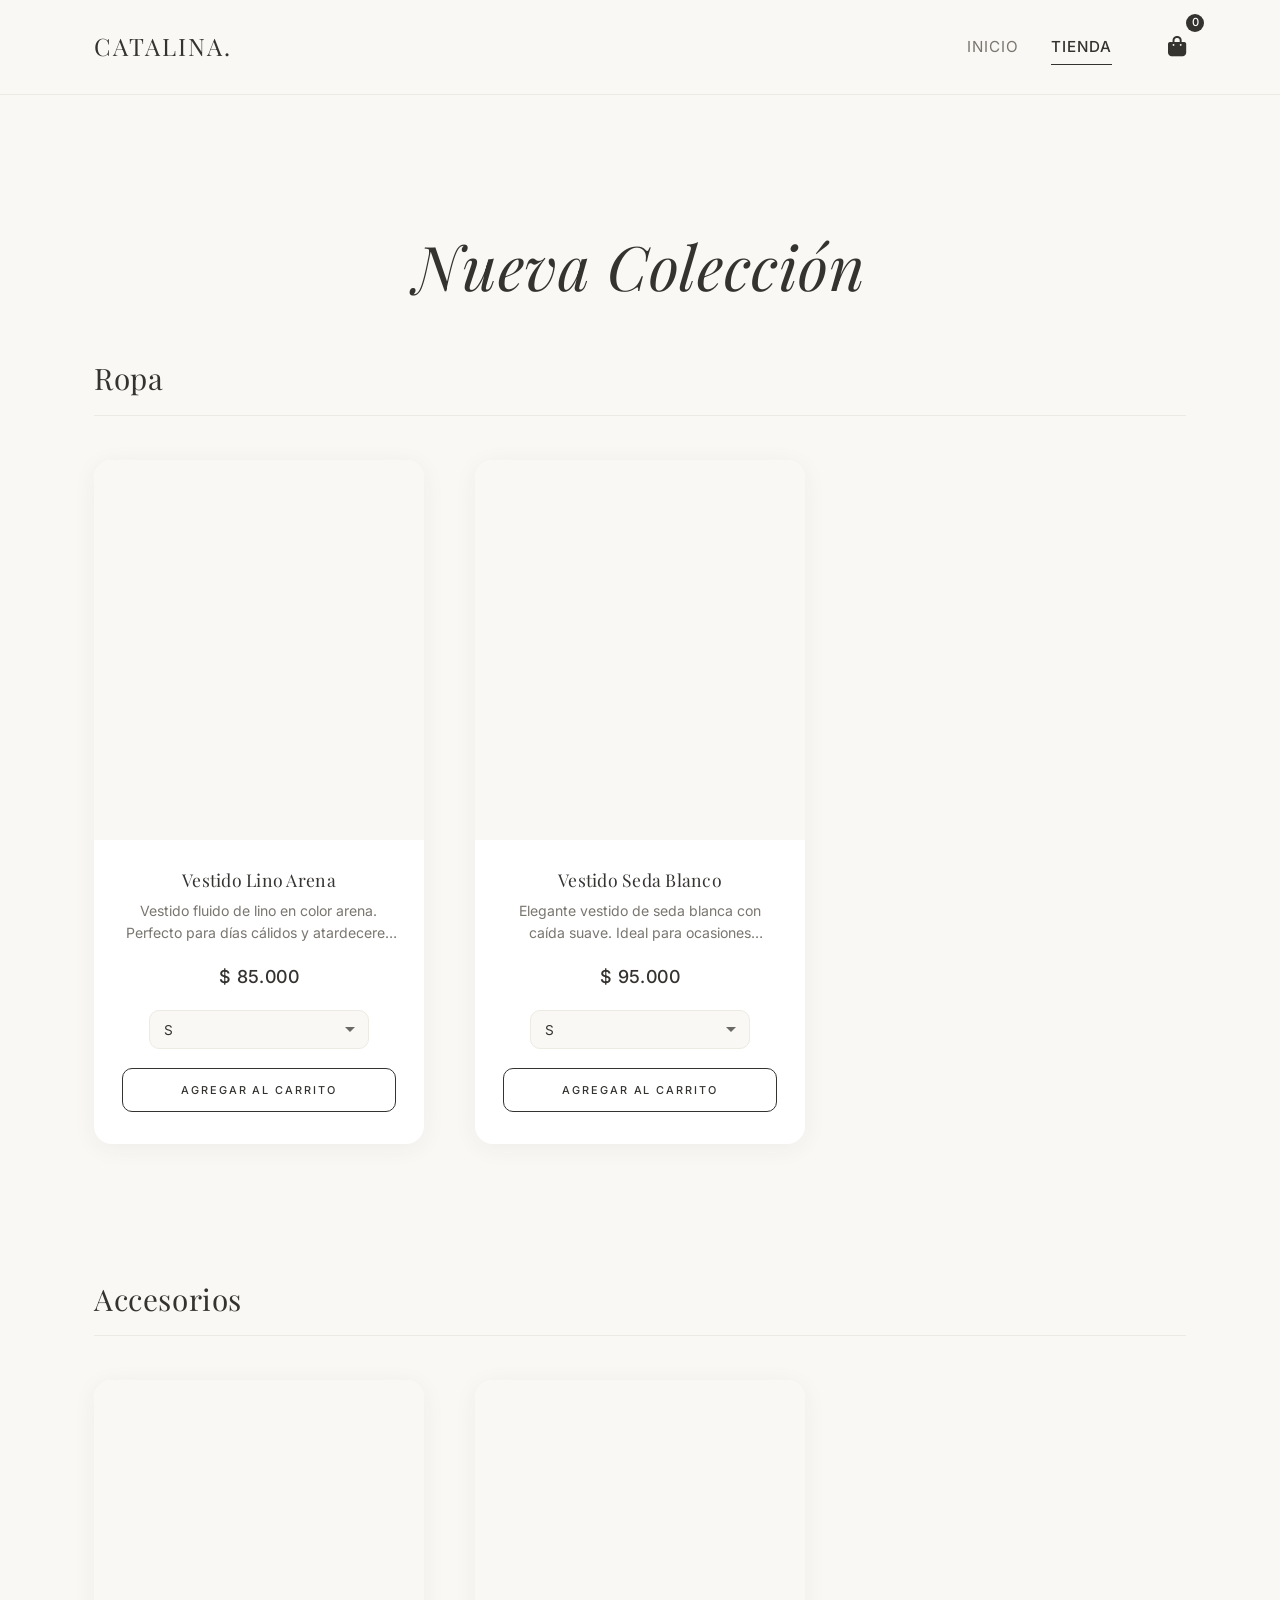
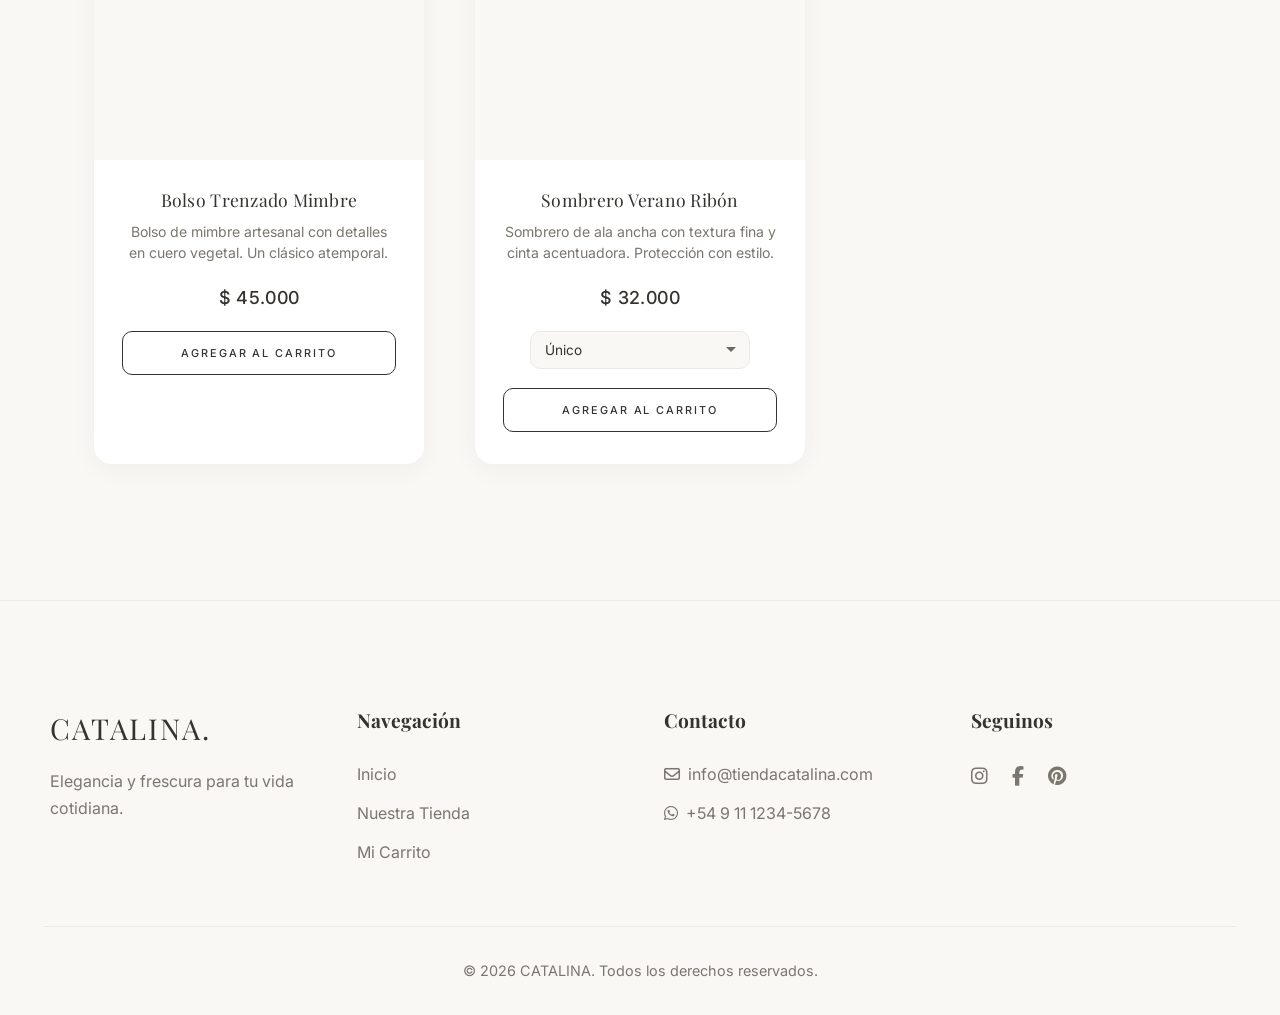
==== commit 53d4fc92: "nuevo comienzo" ====
--- a/shop.html
+++ b/shop.html
@@ -3,83 +3,82 @@
 <head>
     <meta charset="UTF-8">
     <meta name="viewport" content="width=device-width, initial-scale=1.0">
-    <title>Tienda | Ropa y accesorios — CATALINA.</title>
-    <meta name="description" content="Comprá vestidos, ropa de mujer y accesorios en CATALINA. Talles, envíos y calidad premium. Explorá ropa y accesorios en nuestra tienda online.">
-    <meta name="theme-color" content="#FAF8F4">
-    <meta name="robots" content="index, follow">
-    <link rel="canonical" href="https://www.tiendacatalina.com/shop.html">
-    <meta property="og:type" content="website">
-    <meta property="og:title" content="Tienda | CATALINA.">
-    <meta property="og:description" content="Ropa femenina y accesorios. Nueva colección con envíos a todo el país.">
-    <meta property="og:locale" content="es_UY">
-    <meta name="twitter:card" content="summary">
-    <meta name="twitter:title" content="Tienda CATALINA.">
-    <meta name="twitter:description" content="Vestidos y accesorios de moda femenina.">
+    <title>Tienda | CATALINA.</title>
+    <!-- Google Fonts -->
     <link rel="preconnect" href="https://fonts.googleapis.com">
     <link rel="preconnect" href="https://fonts.gstatic.com" crossorigin>
     <link href="https://fonts.googleapis.com/css2?family=Inter:wght@300;400;500&family=Playfair+Display:ital,wght@0,400;0,600;1,400&display=swap" rel="stylesheet">
     <link rel="stylesheet" href="css/style.css">
-    <link rel="stylesheet" href="https://cdnjs.cloudflare.com/ajax/libs/font-awesome/6.4.0/css/all.min.css" crossorigin="anonymous" referrerpolicy="no-referrer">
+    <!-- FontAwesome -->
+    <link rel="stylesheet" href="https://cdnjs.cloudflare.com/ajax/libs/font-awesome/6.4.0/css/all.min.css">
 </head>
 <body>
-    <a href="#main-content" class="skip-link">Saltar al contenido principal</a>
-
+    <!-- Navbar -->
     <header class="navbar">
         <div class="nav-container">
             <a href="index.html" class="logo">CATALINA.</a>
-            <nav class="nav-links" aria-label="Navegación principal">
+            <nav class="nav-links">
                 <a href="index.html">Inicio</a>
-                <a href="shop.html" class="active" aria-current="page">Tienda</a>
-                <button type="button" class="cart-icon-container" id="open-cart-btn" aria-label="Abrir carrito de compras" aria-expanded="false" aria-controls="cart-sidebar">
-                    <i class="fa-solid fa-bag-shopping" aria-hidden="true"></i>
-                    <span id="cart-badge" class="cart-badge" aria-live="polite" aria-atomic="true">0</span>
-                </button>
+                <a href="shop.html" class="active">Tienda</a>
+                <div class="cart-icon-container" id="open-cart-btn">
+                    <i class="fa-solid fa-bag-shopping"></i>
+                    <span id="cart-badge" class="cart-badge">0</span>
+                </div>
             </nav>
         </div>
     </header>
 
-    <main id="main-content" class="products-section">
+    <!-- Shop Content -->
+    <main class="products-section">
         <h1 class="page-title">Nueva Colección</h1>
-
-        <section class="category-wrapper" aria-labelledby="cat-ropa">
-            <h2 id="cat-ropa" class="category-title">Ropa</h2>
-            <div class="products-grid" id="ropa-container"></div>
+        
+        <!-- Categoría: Ropa -->
+        <section class="category-wrapper">
+            <h2 class="category-title">Ropa</h2>
+            <div class="products-grid" id="ropa-container">
+                <!-- Productos inyectados por js/main.js -->
+            </div>
         </section>
 
-        <section class="category-wrapper" aria-labelledby="cat-acc">
-            <h2 id="cat-acc" class="category-title">Accesorios</h2>
-            <div class="products-grid" id="accesorios-container"></div>
+        <!-- Categoría: Accesorios -->
+        <section class="category-wrapper">
+            <h2 class="category-title">Accesorios</h2>
+            <div class="products-grid" id="accesorios-container">
+                <!-- Productos inyectados por js/main.js -->
+            </div>
         </section>
+        
     </main>
 
+    <!-- 7. Footer Completo -->
     <footer class="main-footer">
         <div class="footer-grid">
             <div class="footer-brand">
                 <a href="index.html" class="logo">CATALINA.</a>
                 <p>Elegancia y frescura para tu vida cotidiana.</p>
             </div>
-
-            <nav class="footer-links" aria-label="Enlaces del pie">
-                <h3>Navegación</h3>
+            
+            <div class="footer-links">
+                <h4>Navegación</h4>
                 <ul>
                     <li><a href="index.html">Inicio</a></li>
                     <li><a href="shop.html">Nuestra Tienda</a></li>
                     <li><a href="#" id="open-cart-footer-2">Mi Carrito</a></li>
                 </ul>
-            </nav>
-
+            </div>
+            
             <div class="footer-contact">
-                <h3>Contacto</h3>
-                <p><i class="fa-regular fa-envelope" aria-hidden="true"></i> <a href="mailto:info@tiendacatalina.com">info@tiendacatalina.com</a></p>
-                <p><i class="fa-brands fa-whatsapp" aria-hidden="true"></i> <a href="https://wa.me/59898052646">+598 98 052 646</a></p>
+                <h4>Contacto</h4>
+                <p><i class="fa-regular fa-envelope"></i> info@tiendacatalina.com</p>
+                <p><i class="fa-brands fa-whatsapp"></i> +54 9 11 1234-5678</p>
             </div>
-
+            
             <div class="footer-social">
-                <h3>Seguinos</h3>
+                <h4>Seguinos</h4>
                 <div class="social-icons">
-                    <a href="https://www.instagram.com/" rel="noopener noreferrer" target="_blank" aria-label="Instagram — abre en una pestaña nueva"><i class="fa-brands fa-instagram" aria-hidden="true"></i></a>
-                    <a href="https://www.facebook.com/" rel="noopener noreferrer" target="_blank" aria-label="Facebook — abre en una pestaña nueva"><i class="fa-brands fa-facebook-f" aria-hidden="true"></i></a>
-                    <a href="https://www.pinterest.com/" rel="noopener noreferrer" target="_blank" aria-label="Pinterest — abre en una pestaña nueva"><i class="fa-brands fa-pinterest" aria-hidden="true"></i></a>
+                    <a href="#"><i class="fa-brands fa-instagram"></i></a>
+                    <a href="#"><i class="fa-brands fa-facebook-f"></i></a>
+                    <a href="#"><i class="fa-brands fa-pinterest"></i></a>
                 </div>
             </div>
         </div>
@@ -88,34 +87,36 @@
         </div>
     </footer>
 
-    <div class="cart-overlay" id="cart-overlay" role="dialog" aria-modal="true" aria-labelledby="cart-title" aria-hidden="true">
+
+    <!-- Cart Sidebar Overlay -->
+    <div class="cart-overlay" id="cart-overlay">
         <div class="cart-sidebar" id="cart-sidebar">
             <div class="cart-header">
-                <h2 id="cart-title">Tu Bolsa</h2>
-                <button type="button" id="close-cart-btn" class="close-btn" aria-label="Cerrar carrito">
-                    <i class="fa-solid fa-xmark" aria-hidden="true"></i>
-                </button>
+                <h2>Tu Bolsa</h2>
+                <button id="close-cart-btn" class="close-btn"><i class="fa-solid fa-xmark"></i></button>
             </div>
-
+            
             <div class="cart-items" id="cart-items-container">
+                <!-- Cart items will be injected here -->
                 <p class="empty-cart-msg">Tu bolsa está vacía.</p>
             </div>
-
+            
             <div class="cart-footer">
                 <div class="cart-total">
                     <span>Total:</span>
-                    <span id="cart-total-price" aria-live="polite" aria-atomic="true">$0</span>
+                    <span id="cart-total-price">$0</span>
                 </div>
-                <button type="button" id="empty-cart-btn" class="btn-outline-small">Vaciar carrito</button>
-                <button type="button" id="checkout-btn" class="checkout-btn">
-                    Finalizar compra por WhatsApp <i class="fa-brands fa-whatsapp" aria-hidden="true"></i>
+                <button id="empty-cart-btn" class="btn-outline-small">Vaciar Carrito</button>
+                <button id="checkout-btn" class="checkout-btn">
+                    Finalizar compras <i class="fa-brands fa-whatsapp"></i>
                 </button>
             </div>
         </div>
     </div>
 
-    <script src="js/products.js" defer></script>
-    <script src="js/cart.js" defer></script>
-    <script src="js/main.js" defer></script>
+    <!-- Scripts -->
+    <script src="js/products.js"></script>
+    <script src="js/cart.js"></script>
+    <script src="js/main.js"></script>
 </body>
 </html>
--- a/css/style.css
+++ b/css/style.css
@@ -3,8 +3,8 @@
     --color-primary: #D5C4A1;
     --color-bg: #FAF8F4;
     --color-surface: #FFFFFF;
-    --color-text-dark: #2F2D2B;
-    --color-text-light: #5A5652;
+    --color-text-dark: #353330;
+    --color-text-light: #7A7670;
     --color-border: #EDEAE3;
     --color-border-strong: #E0DBD2;
     --color-wash: rgba(53, 51, 48, 0.04);
@@ -34,39 +34,6 @@
     --content-max: 1180px;
     --section-pad-y: clamp(3.75rem, 10vw, 6.5rem);
     --section-gap: clamp(4.5rem, 11vw, 8.5rem);
-}
-
-.visually-hidden {
-    position: absolute;
-    width: 1px;
-    height: 1px;
-    padding: 0;
-    margin: -1px;
-    overflow: hidden;
-    clip: rect(0, 0, 0, 0);
-    white-space: nowrap;
-    border: 0;
-}
-
-.skip-link {
-    position: absolute;
-    left: -9999px;
-    top: 0.75rem;
-    z-index: 10001;
-    padding: 0.65rem 1.1rem;
-    background: var(--color-text-dark);
-    color: var(--color-surface);
-    font-family: var(--font-body);
-    font-size: 0.85rem;
-    text-decoration: none;
-    border-radius: var(--radius-sm);
-    transition: var(--transition);
-}
-
-.skip-link:focus {
-    left: 0.75rem;
-    outline: 2px solid var(--color-surface);
-    outline-offset: 2px;
 }
 
 * {
@@ -186,16 +153,6 @@
     margin-right: -0.5rem;
     border-radius: var(--radius-sm);
     transition: var(--transition);
-    background: none;
-    border: none;
-    font-family: inherit;
-    color: var(--color-text-light);
-    line-height: 1;
-}
-
-.cart-icon-container:focus-visible {
-    outline: 2px solid var(--color-text-dark);
-    outline-offset: 2px;
 }
 
 .cart-icon-container:hover {
@@ -229,12 +186,8 @@
     min-height: 600px;
     background-color: var(--color-primary);
     
-    /* WebP preferido; fallback JFIF (Lighthouse / peso) */
-    background-image: linear-gradient(rgba(0, 0, 0, 0.25), rgba(0, 0, 0, 0.25)),
-        image-set(
-            url('../images/hero.webp') type('image/webp'),
-            url('../images/hero.jfif') type('image/jpeg')
-        );
+    /* Default (Mobile First): Use hero.jfif */
+    background-image: linear-gradient(rgba(0, 0, 0, 0.25), rgba(0, 0, 0, 0.25)), url('../images/hero.jfif');
     background-size: cover;
     background-position: center;
     background-repeat: no-repeat;
@@ -252,11 +205,8 @@
 /* Hero Section Desktop Media Query */
 @media (min-width: 768px) {
     .hero-index {
-        background-image: linear-gradient(rgba(0, 0, 0, 0.25), rgba(0, 0, 0, 0.25)),
-            image-set(
-                url('../images/herodesktop.webp') type('image/webp'),
-                url('../images/herodesktop.jfif') type('image/jpeg')
-            );
+        /* Desktop: Use herodesktop.jfif to avoid pixelation */
+        background-image: linear-gradient(rgba(0, 0, 0, 0.25), rgba(0, 0, 0, 0.25)), url('../images/herodesktop.jfif');
     }
 }
 
@@ -331,15 +281,9 @@
     display: flex;
     align-items: center;
     justify-content: center;
-    background-image: linear-gradient(rgba(0, 0, 0, 0.25), rgba(0, 0, 0, 0.25)),
-        image-set(
-            url('../images/banner.webp') type('image/webp'),
-            url('../images/banner.jfif') type('image/jpeg')
-        );
-    background-size: cover;
-    background-position: center;
-    background-repeat: no-repeat;
-    background-attachment: scroll;
+    background: linear-gradient(rgba(0, 0, 0, 0.25), rgba(0, 0, 0, 0.25)), url('../images/banner.jfif') center/cover fixed no-repeat;
+    /* fallback */
+    background: linear-gradient(rgba(0, 0, 0, 0.25), rgba(0, 0, 0, 0.25)), url('../images/banner.jpg') center/cover fixed no-repeat, url('../images/banner.jfif') center/cover fixed no-repeat;
 }
 
 .banner-content {
@@ -633,7 +577,7 @@
     cursor: pointer;
     transition: var(--transition-btn);
     appearance: none;
-    background-image: url("data:image/svg+xml,%3Csvg xmlns='http://www.w3.org/2000/svg' width='12' height='12' viewBox='0 0 12 12'%3E%3Cpath fill='%235A5652' d='M6 8L1 3h10z'/%3E%3C/svg%3E");
+    background-image: url("data:image/svg+xml,%3Csvg xmlns='http://www.w3.org/2000/svg' width='12' height='12' viewBox='0 0 12 12'%3E%3Cpath fill='%236B6865' d='M6 8L1 3h10z'/%3E%3C/svg%3E");
     background-repeat: no-repeat;
     background-position: right 0.75rem center;
     padding-right: 2rem;
@@ -708,9 +652,9 @@
     font-size: 1rem;
 }
 
-.footer-links h3,
-.footer-contact h3,
-.footer-social h3 {
+.footer-links h4,
+.footer-contact h4,
+.footer-social h4 {
     font-family: var(--font-heading);
     font-size: 1.2rem;
     color: var(--color-text-dark);
@@ -738,18 +682,6 @@
     display: flex;
     align-items: center;
     gap: 0.5rem;
-}
-
-.footer-contact a {
-    color: inherit;
-    text-decoration: none;
-    transition: var(--transition);
-}
-
-.footer-contact a:hover {
-    color: var(--color-text-dark);
-    text-decoration: underline;
-    text-underline-offset: 3px;
 }
 
 .social-icons {
@@ -887,11 +819,8 @@
 }
 
 .cart-item-title {
-    margin: 0;
     font-size: 0.95rem;
-    font-weight: 400;
-    font-family: var(--font-heading);
-    line-height: 1.3;
+    font-family: var(--font-heading);
 }
 
 .cart-item-price {
@@ -1004,12 +933,6 @@
     outline-offset: 3px;
 }
 
-.checkout-btn:disabled {
-    opacity: 0.45;
-    cursor: not-allowed;
-    pointer-events: none;
-}
-
 .btn-outline-small {
     width: 100%;
     padding: 0.65rem 0.75rem;
@@ -1089,3 +1012,4 @@
         margin-bottom: 3.25rem;
     }
 }
+
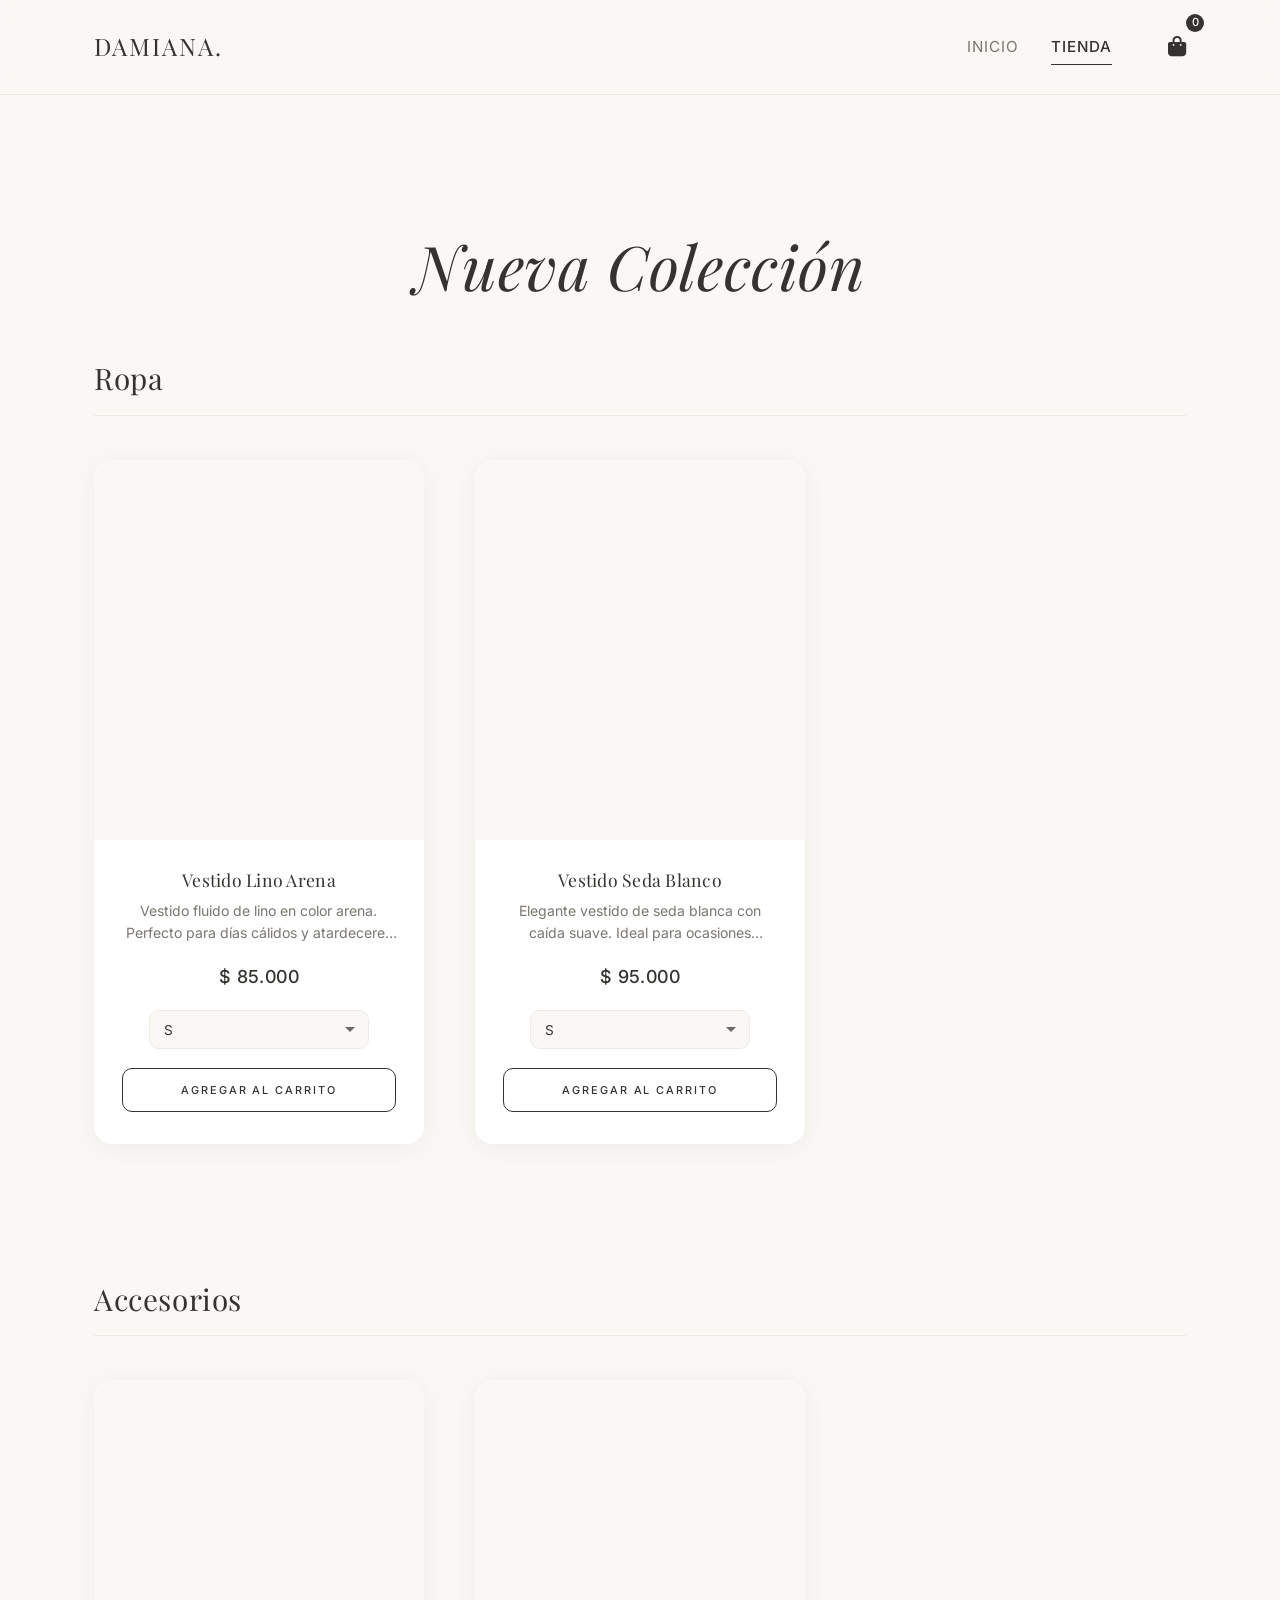
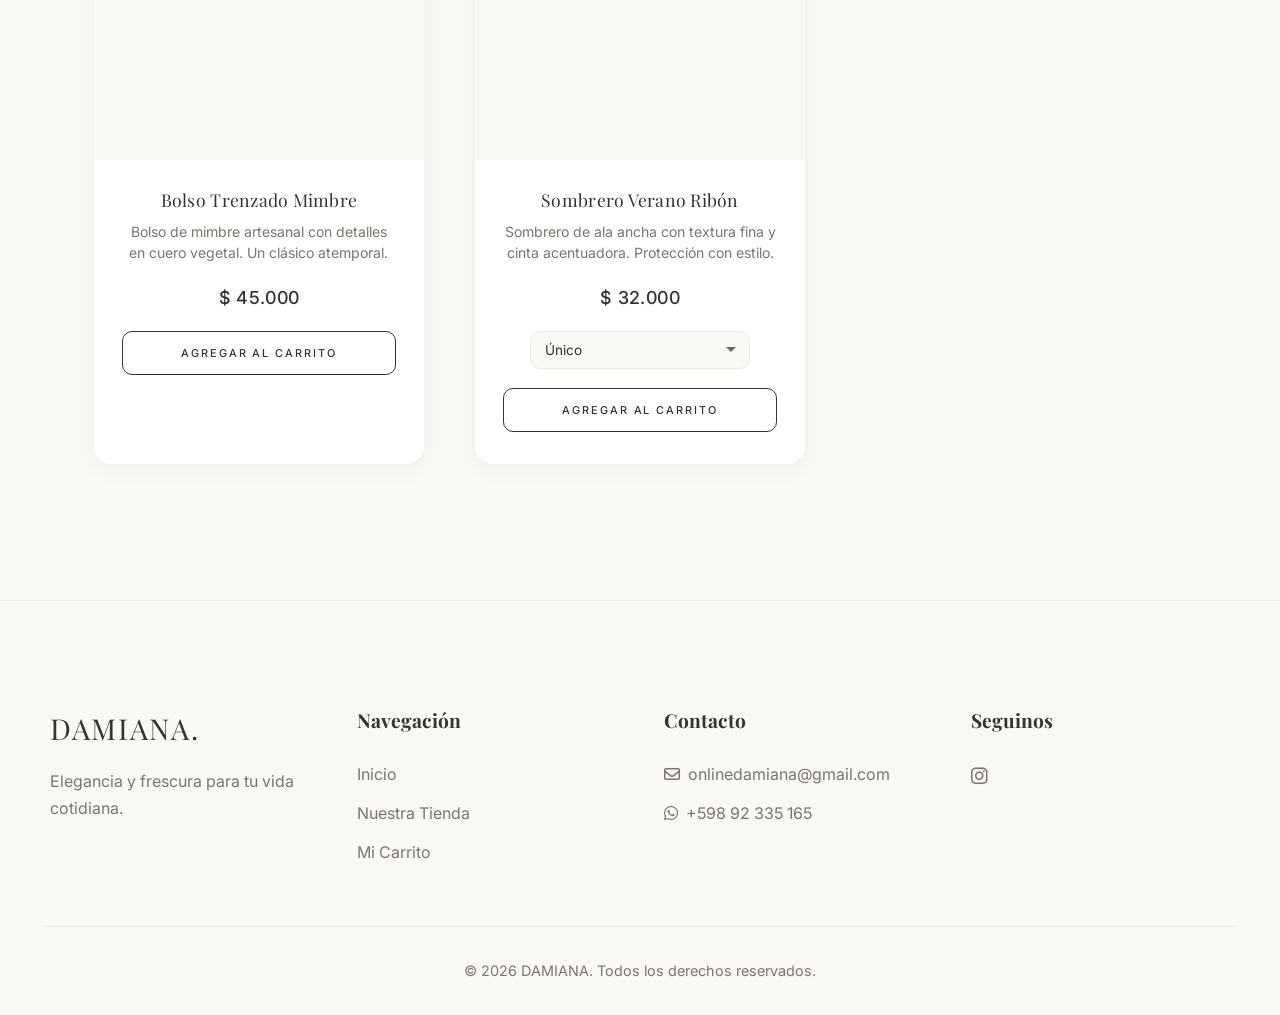
==== commit c61d8e7d: "cambios textos" ====
--- a/shop.html
+++ b/shop.html
@@ -3,7 +3,7 @@
 <head>
     <meta charset="UTF-8">
     <meta name="viewport" content="width=device-width, initial-scale=1.0">
-    <title>Tienda | CATALINA.</title>
+    <title>Tienda | DAMIANA.</title>
     <!-- Google Fonts -->
     <link rel="preconnect" href="https://fonts.googleapis.com">
     <link rel="preconnect" href="https://fonts.gstatic.com" crossorigin>
@@ -16,7 +16,7 @@
     <!-- Navbar -->
     <header class="navbar">
         <div class="nav-container">
-            <a href="index.html" class="logo">CATALINA.</a>
+            <a href="index.html" class="logo">DAMIANA.</a>
             <nav class="nav-links">
                 <a href="index.html">Inicio</a>
                 <a href="shop.html" class="active">Tienda</a>
@@ -54,7 +54,7 @@
     <footer class="main-footer">
         <div class="footer-grid">
             <div class="footer-brand">
-                <a href="index.html" class="logo">CATALINA.</a>
+                <a href="index.html" class="logo">DAMIANA.</a>
                 <p>Elegancia y frescura para tu vida cotidiana.</p>
             </div>
             
@@ -69,21 +69,19 @@
             
             <div class="footer-contact">
                 <h4>Contacto</h4>
-                <p><i class="fa-regular fa-envelope"></i> info@tiendacatalina.com</p>
-                <p><i class="fa-brands fa-whatsapp"></i> +54 9 11 1234-5678</p>
+                <p><i class="fa-regular fa-envelope"></i> onlinedamiana@gmail.com</p>
+                <p><i class="fa-brands fa-whatsapp"></i> +598 92 335 165</p>
             </div>
             
             <div class="footer-social">
                 <h4>Seguinos</h4>
                 <div class="social-icons">
                     <a href="#"><i class="fa-brands fa-instagram"></i></a>
-                    <a href="#"><i class="fa-brands fa-facebook-f"></i></a>
-                    <a href="#"><i class="fa-brands fa-pinterest"></i></a>
                 </div>
             </div>
         </div>
         <div class="footer-bottom">
-            <p>&copy; 2026 CATALINA. Todos los derechos reservados.</p>
+            <p>&copy; 2026 DAMIANA. Todos los derechos reservados.</p>
         </div>
     </footer>
 
--- a/css/style.css
+++ b/css/style.css
@@ -186,8 +186,8 @@
     min-height: 600px;
     background-color: var(--color-primary);
     
-    /* Default (Mobile First): Use hero.jfif */
-    background-image: linear-gradient(rgba(0, 0, 0, 0.25), rgba(0, 0, 0, 0.25)), url('../images/hero.jfif');
+    /* Default (Mobile First): Use heromobile.webp */
+    background-image: linear-gradient(rgba(0, 0, 0, 0.25), rgba(0, 0, 0, 0.25)), url('../images/heromobile.webp');
     background-size: cover;
     background-position: center;
     background-repeat: no-repeat;
@@ -205,8 +205,8 @@
 /* Hero Section Desktop Media Query */
 @media (min-width: 768px) {
     .hero-index {
-        /* Desktop: Use herodesktop.jfif to avoid pixelation */
-        background-image: linear-gradient(rgba(0, 0, 0, 0.25), rgba(0, 0, 0, 0.25)), url('../images/herodesktop.jfif');
+        /* Desktop: Use herodesktop.jpg for large screens */
+        background-image: linear-gradient(rgba(0, 0, 0, 0.25), rgba(0, 0, 0, 0.25)), url('../images/herodesktop.jpg');
     }
 }
 
@@ -281,9 +281,8 @@
     display: flex;
     align-items: center;
     justify-content: center;
-    background: linear-gradient(rgba(0, 0, 0, 0.25), rgba(0, 0, 0, 0.25)), url('../images/banner.jfif') center/cover fixed no-repeat;
-    /* fallback */
-    background: linear-gradient(rgba(0, 0, 0, 0.25), rgba(0, 0, 0, 0.25)), url('../images/banner.jpg') center/cover fixed no-repeat, url('../images/banner.jfif') center/cover fixed no-repeat;
+    /* Parallax effect with fixed background */
+    background: linear-gradient(rgba(0, 0, 0, 0.25), rgba(0, 0, 0, 0.25)), url('../images/banner.webp') center/cover fixed no-repeat;
 }
 
 .banner-content {
@@ -546,6 +545,7 @@
     line-height: 1.55;
     display: -webkit-box;
     -webkit-line-clamp: 2;
+    line-clamp: 2;
     -webkit-box-orient: vertical;
     overflow: hidden;
 }
